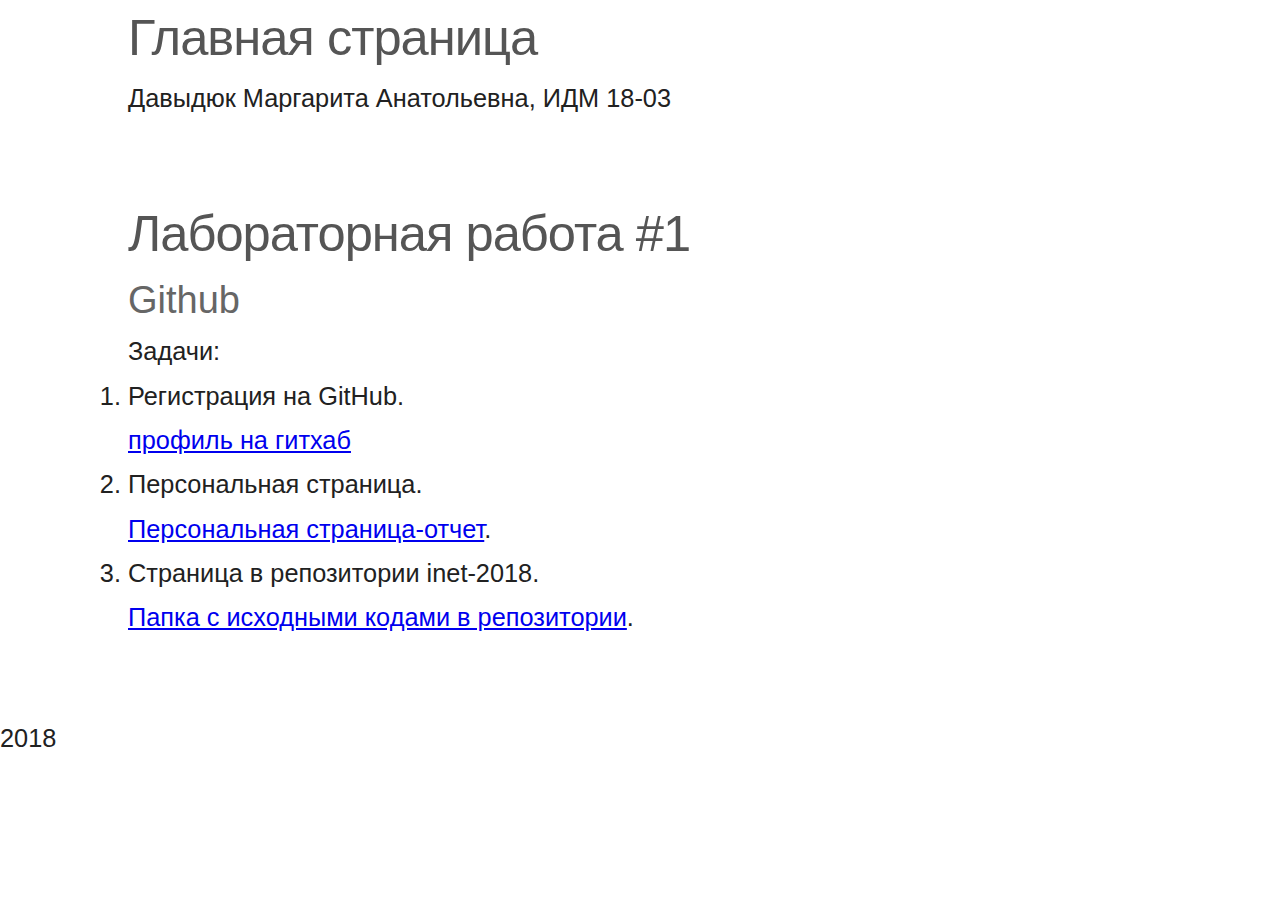
==== index.html @ b2a1af1b "Update index.html" ====
<html lang="ru">

  <head>
      <title>Давыдюк</title>
	<link rel="stylesheet" href="main.css" />
  </head>
    <body>
	<div id="main">
		<section id="top" class="сolor top">
			<div class="container">
				<h2 class="name">Главная страница</h2>
				<p>Давыдюк Маргарита Анатольевна, ИДМ 18-03</p>
			</div>
		</section>
		<section id="portfolio" class="two">
			<div class="container">
	
			</div>
		</section>

		<section id="lab1" class="three">
			<div class="container">
				<h2>Лабораторная работа #1</h2>
				<h3>Github</h3>
				<div class="textmain">
					<p class="highlight">Задачи:</p>
					<ol>
						<li>
							<p>Регистрация на GitHub.</p>
							<p><a href="https://github.com/Akema8">профиль на гитхаб</a></p>
						</li>
						<li>
							<p>Персональная страница.</p>
							<p><a href="https://akema8.github.io/">Персональная страница-отчет</a>.</p>
						</li>
						<li>
							<p>Страница в репозитории inet-2018.</p>
							<p><a href="https://github.com/Akema8/akema8.github.io/blob/master/index.html">Папка с исходными кодами в репозитории</a>.</p>
						</li>
					</ol>
				</div>
			</div>
		</section>

		
	</div>

	<div id="footer">
		<ul class="copyright">
			<li>2018</li>
		</ul>
	</div>

</body>

</html>
---- main.css ----
html,body,div,h1,h2,h3,h4,h5,h6,p,a,ol,ul,li,header,section {
  margin: 0;
  padding: 0;
  border: 0;
  font-size: 100%;
  font: inherit;
  vertical-align: baseline;
}

footer,header,section {
  display: block;
}

body {
  line-height: 1;
}

ol {
  list-style: decimal;
}

ul {
  list-style: circle;
}

body {
  -webkit-text-size-adjust: none;
}

*,*:before,*:after {
  -moz-box-sizing: border-box;
  -webkit-box-sizing: border-box;
  box-sizing: border-box;
}

.container {
  margin-left: auto;
  margin-right: auto;
  padding-left: 10%;
  padding-right: 10%;
}

.container {
  width: 100%;
}

body {
  background: #fff;
  font-family: 'Georgia', sans-serif;
  font-size: 19pt;
  font-weight: 300;
  line-height: 1.75em;
  color: #212121;
}

h1,h2,h3,h4,h5,h6 {
  font-weight: 300;
  color: #666;
  line-height: 1.5em;
}

h1 a,h2 a,h3 a,h4 a,h5 a,h6 a {
  color: inherit;
  text-decoration: none;
}

h2 {
  font-size: 2em;
  letter-spacing: -1px;
}

h2 {
  color: #555;
}

h3 {
  font-size: 1.5em;
}

header {
  margin: 0 0 2em 0;
}

header > p {
  margin: 1em 0 0 0;
}

section {
  margin-bottom: 3em;
}
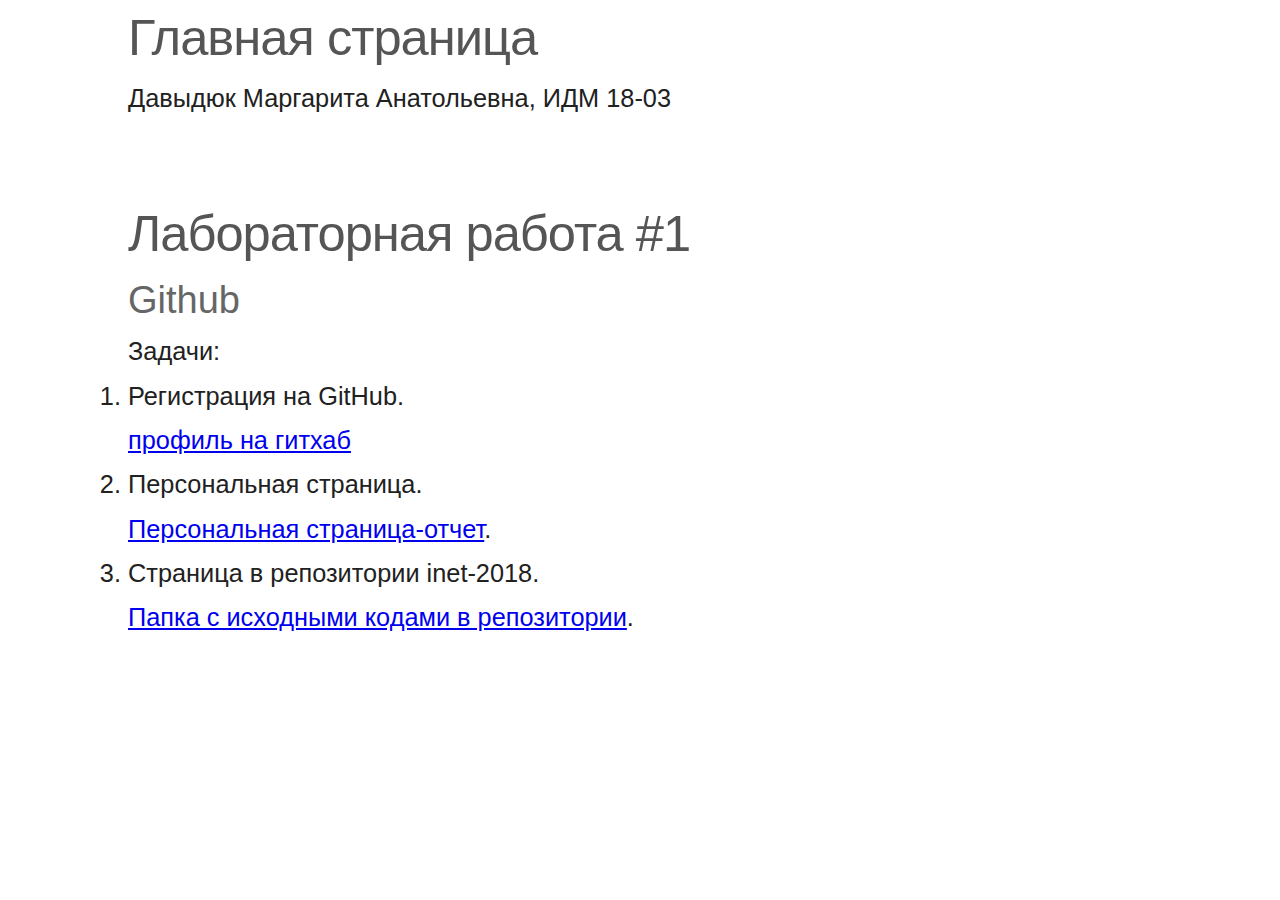
==== commit a13ca857: "Update index.html" ====
--- a/index.html
+++ b/index.html
@@ -45,11 +45,7 @@
 		
 	</div>
 
-	<div id="footer">
-		<ul class="copyright">
-			<li>2018</li>
-		</ul>
-	</div>
+
 
 </body>
 
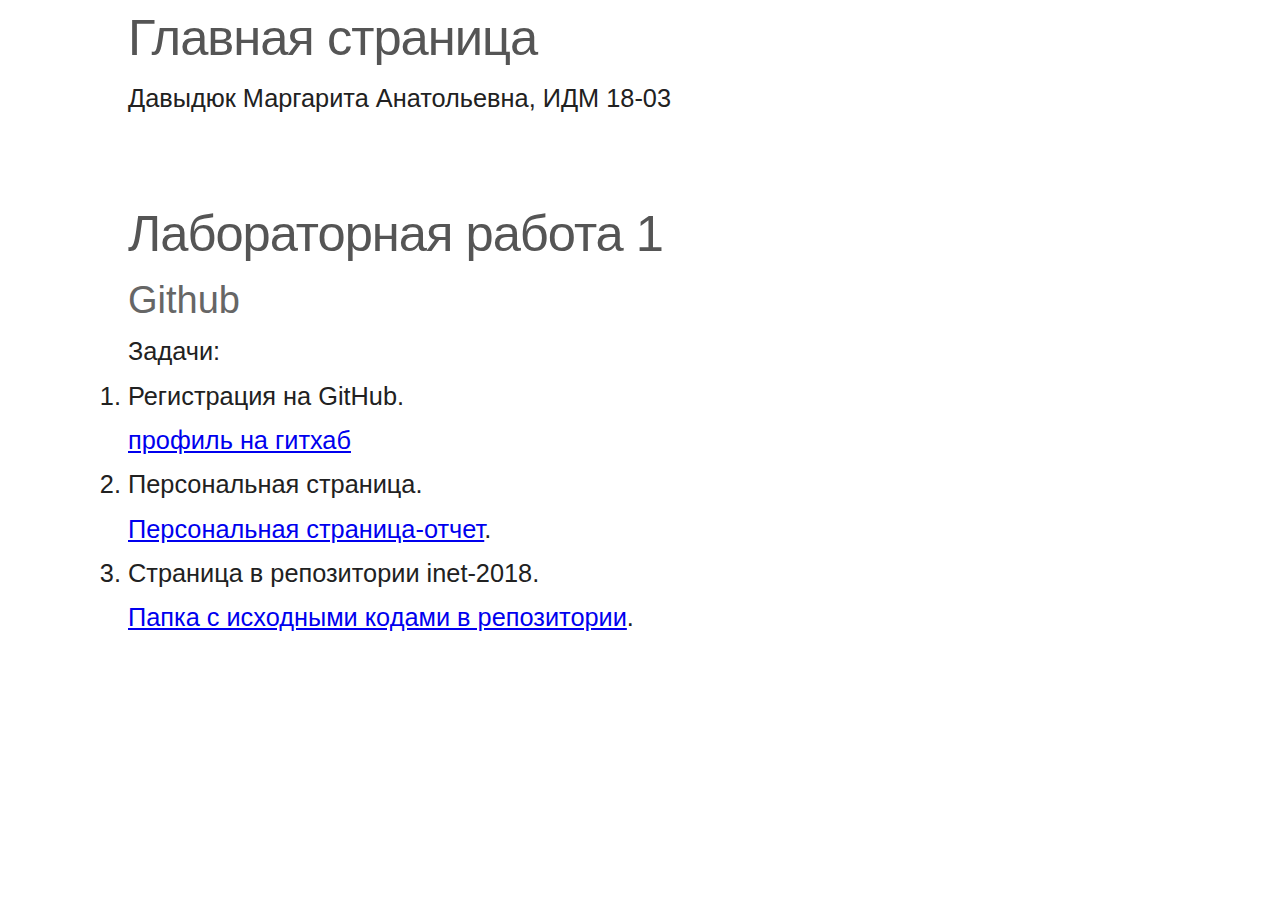
==== commit 7e1659ac: "Update index.html" ====
--- a/index.html
+++ b/index.html
@@ -20,7 +20,7 @@
 
 		<section id="lab1" class="three">
 			<div class="container">
-				<h2>Лабораторная работа #1</h2>
+				<h2>Лабораторная работа 1</h2>
 				<h3>Github</h3>
 				<div class="textmain">
 					<p class="highlight">Задачи:</p>
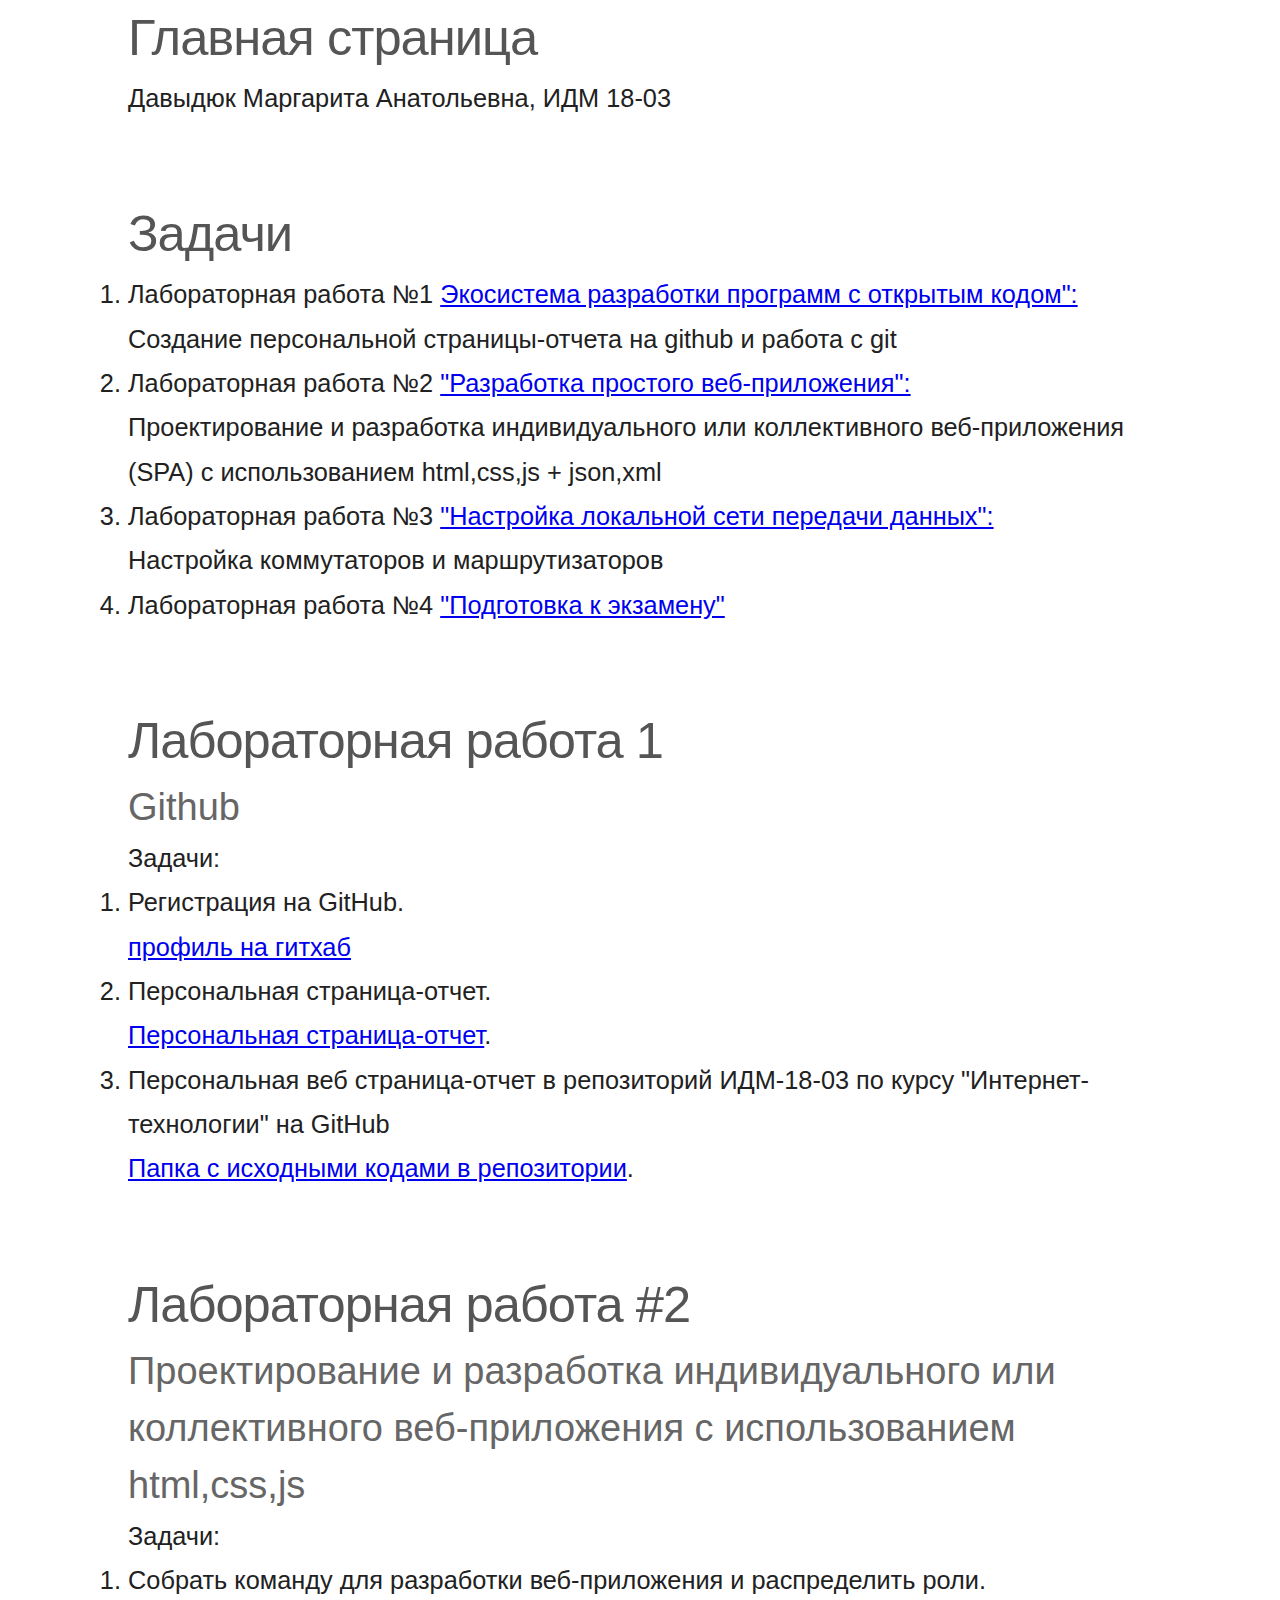
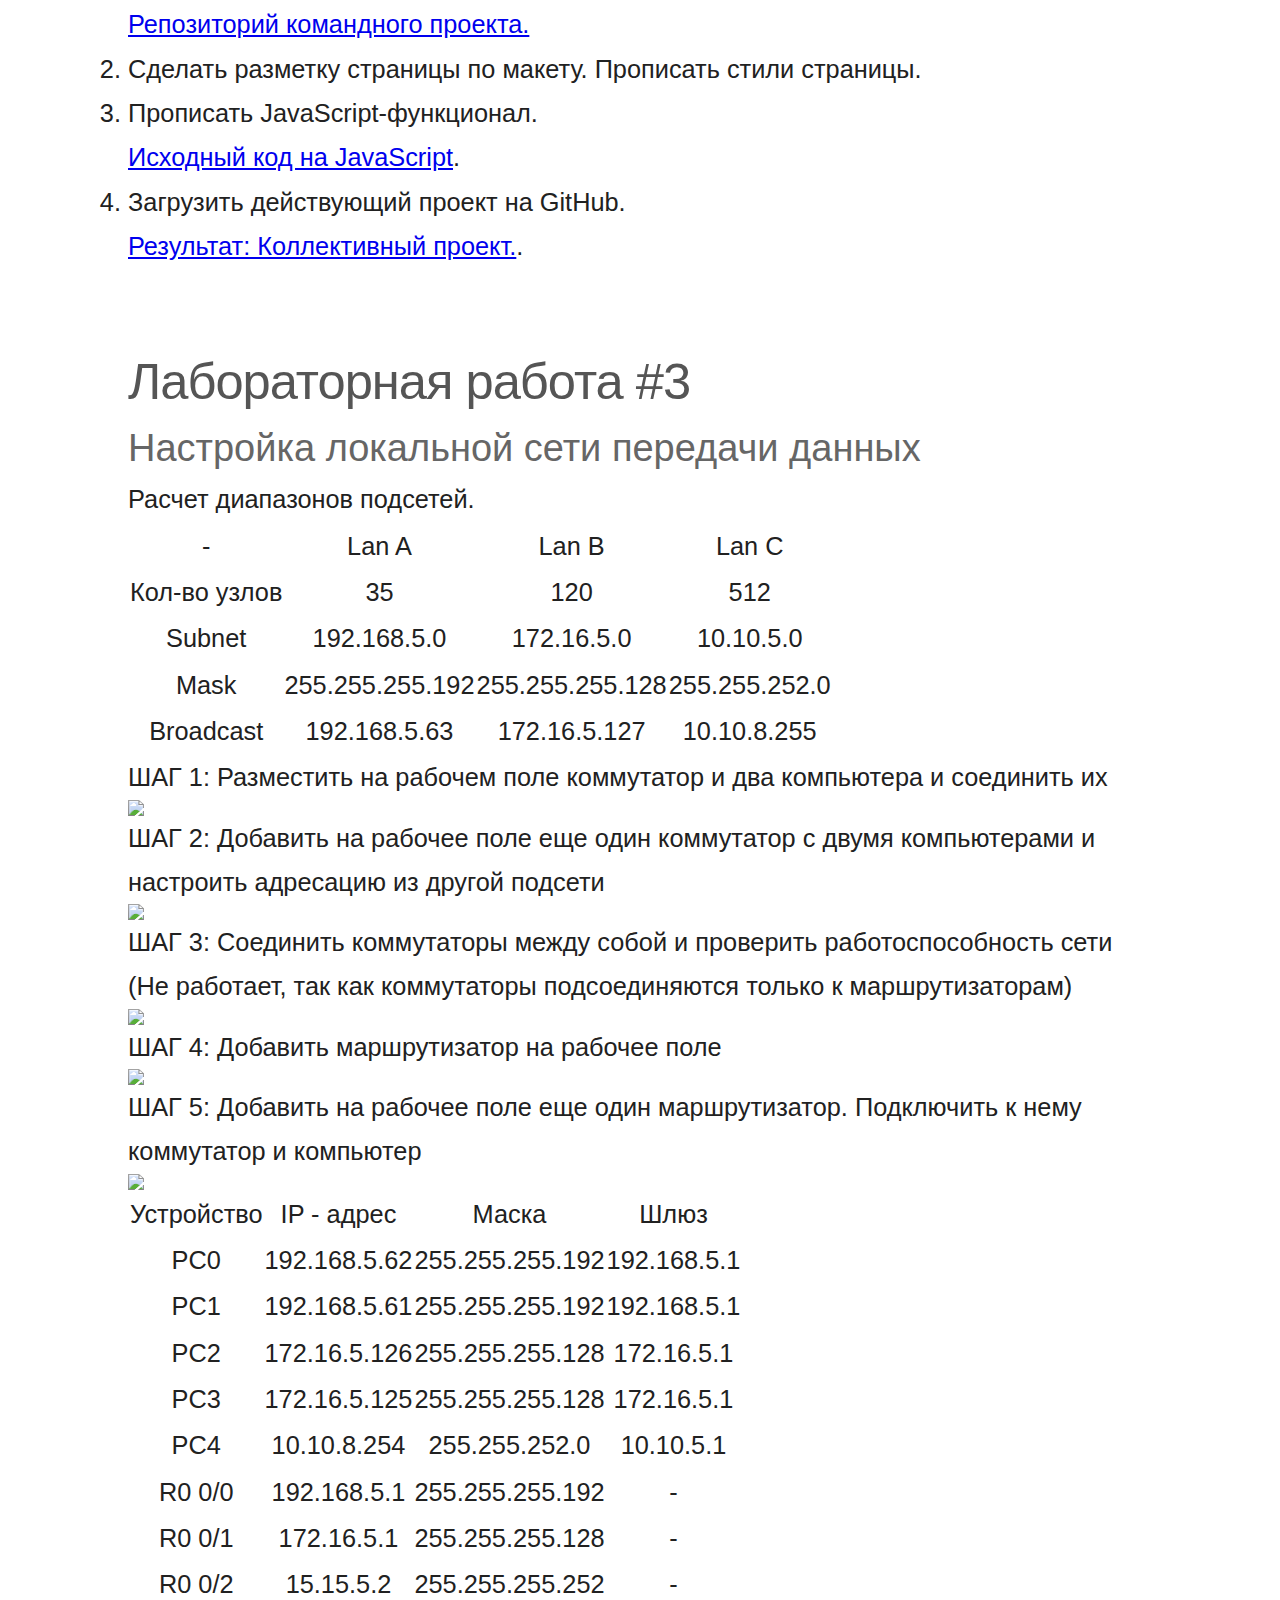
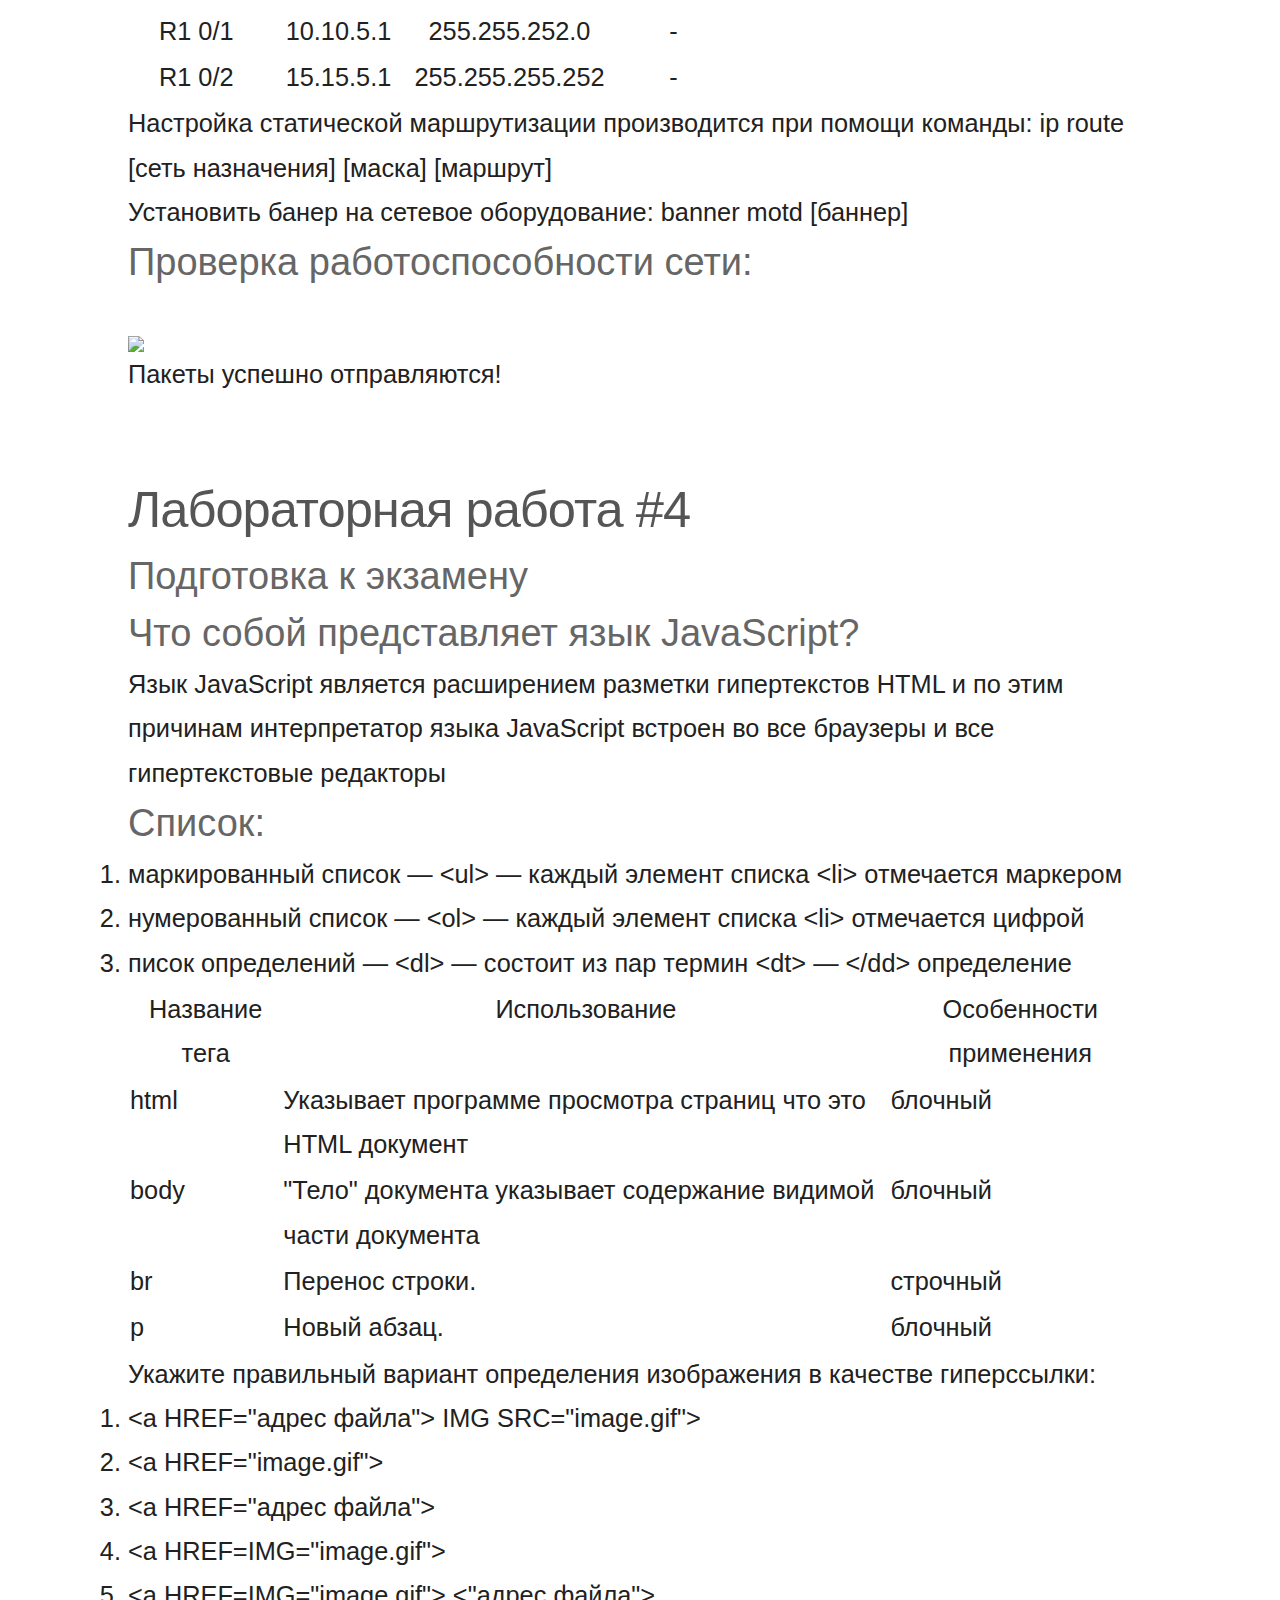
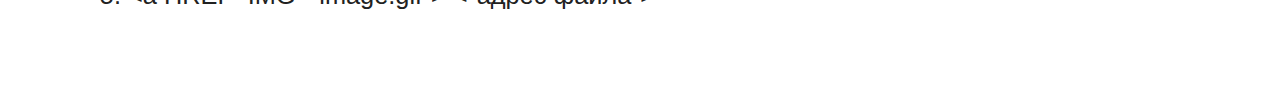
==== commit b578f426: "Update index.html" ====
--- a/index.html
+++ b/index.html
@@ -1,49 +1,309 @@
 <html lang="ru">
 
-  <head>
-      <title>Давыдюк</title>
-	<link rel="stylesheet" href="main.css" />
-  </head>
-    <body>
-	<div id="main">
-		<section id="top" class="сolor top">
-			<div class="container">
-				<h2 class="name">Главная страница</h2>
-				<p>Давыдюк Маргарита Анатольевна, ИДМ 18-03</p>
-			</div>
-		</section>
-		<section id="portfolio" class="two">
-			<div class="container">
-	
-			</div>
-		</section>
-
-		<section id="lab1" class="three">
-			<div class="container">
-				<h2>Лабораторная работа 1</h2>
-				<h3>Github</h3>
-				<div class="textmain">
-					<p class="highlight">Задачи:</p>
-					<ol>
+<head>
+    <title>Давыдюк</title>
+    <link rel="stylesheet" href="main.css" />
+</head>
+
+<body>
+    <div id="main">
+
+        <section id="top" class="сolor top">
+            <div class="container">
+                <h2 class="name">Главная страница</h2>
+                <p>Давыдюк Маргарита Анатольевна, ИДМ 18-03</p>
+            </div>
+        </section>
+        <section id="portfolio" class="two">
+            <div class="container">
+
+                <h2 class="highlight">Задачи</h2>
+                <div class="textmain">
+                    <ol>
+                        <li>
+                            <p>Лабораторная работа №1 <a href="#lab1" class="scrolly">Экосистема разработки программ с открытым кодом":</a></p>
+                            <p>Создание персональной страницы-отчета на github и работа с git</p>
+                        </li>
+                        <li>
+                            <p>Лабораторная работа №2 <a href="#lab2" class="scrolly">"Разработка простого веб-приложения":</a></p>
+                            <p>Проектирование и разработка индивидуального или коллективного веб-приложения (SPA) с использованием
+                                html,css,js + json,xml</p>
+                        </li>
+                        <li>
+                            <p>Лабораторная работа №3 <a href="#lab3" class="scrolly">"Настройка локальной сети передачи данных":</a></p>
+                            <p>Настройка коммутаторов и маршрутизаторов</p>
+                        </li>
 						<li>
-							<p>Регистрация на GitHub.</p>
-							<p><a href="https://github.com/Akema8">профиль на гитхаб</a></p>
-						</li>
-						<li>
-							<p>Персональная страница.</p>
-							<p><a href="https://akema8.github.io/">Персональная страница-отчет</a>.</p>
-						</li>
-						<li>
-							<p>Страница в репозитории inet-2018.</p>
-							<p><a href="https://github.com/Akema8/akema8.github.io/blob/master/index.html">Папка с исходными кодами в репозитории</a>.</p>
-						</li>
-					</ol>
-				</div>
-			</div>
-		</section>
-
-		
-	</div>
+                            <p>Лабораторная работа №4 <a href="#lab4" class="scrolly">"Подготовка к экзамену"</a></p>
+                        </li>
+                    </ol>
+
+                </div>
+
+            </div>
+        </section>
+
+        <section id="lab1" class="three">
+            <div class="container">
+                <h2>Лабораторная работа 1</h2>
+                <h3>Github</h3>
+                <div class="textmain">
+                    <p class="highlight">Задачи:</p>
+                    <ol>
+                        <li>
+                            <p>Регистрация на GitHub.</p>
+                            <p><a href="https://github.com/Akema8">профиль на гитхаб</a></p>
+                        </li>
+                        <li>
+                            <p>Персональная страница-отчет.</p>
+                            <p><a href="https://akema8.github.io/">Персональная страница-отчет</a>.</p>
+                        </li>
+                        <li>
+                            <p>Персональная веб страница-отчет в репозиторий ИДМ-18-03 по курсу "Интернет-технологии"
+                                на GitHub</p>
+                            <p><a href="https://github.com/stankin/inet-2018/tree/master/IDM-18-03/Davydyuk">Папка с исходными кодами в репозитории</a>.</p>
+                        </li>
+                    </ol>
+                </div>
+            </div>
+        </section>
+
+        <section id="lab2" class="four">
+            <div class="container">
+                <h2>Лабораторная работа #2</h2>
+                <h3>Проектирование и разработка индивидуального или коллективного веб-приложения с использованием html,css,js</h3>
+
+
+                <p class="highlight"> Задачи:</p>
+
+                <ol>
+                    <li>
+                        <p>Собрать команду для разработки веб-приложения и распределить роли.</p>
+                        <p><a href="https://">Репозиторий командного проекта.</a></p>
+                    </li>
+                    <li>
+                        <p>Сделать разметку страницы по макету. Прописать стили страницы.</p>
+                    </li>
+                    <li>
+                        <p>Прописать JavaScript-функционал.</p>
+                        <p><a href="https://">Исходный код на JavaScript</a>.</p>
+                    </li>
+                    <li>
+                        <p>Загрузить действующий проект на GitHub.</p>
+                        <p><a href="https://">Результат: Коллективный проект.</a>.</p>
+                    </li>
+                </ol>
+
+
+            </div>
+
+        </section>
+
+        <section id="lab3" class="five">
+            <div class="container">
+                <h2>Лабораторная работа #3</h2>
+                <h3>Настройка локальной сети передачи данных</h3>
+                <div class="textmain">
+                    Расчет диапазонов подсетей.
+                    <table>
+                        <tr>
+                            <th> - </th>
+                            <th>Lan A</th>
+                            <th>Lan B</th>
+                            <th>Lan C</th>
+                        </tr>
+                        <tr>
+                            <th>Кол-во узлов</th>
+                            <th>35</th>
+                            <th>120</th>
+                            <th>512</th>
+                        </tr>
+                        <tr>
+                            <th>Subnet</th>
+                            <th>192.168.5.0</th>
+                            <th>172.16.5.0</th>
+                            <th>10.10.5.0</th>
+                        </tr>
+                        <tr>
+                            <th>Mask</th>
+                            <th>255.255.255.192</th>
+                            <th>255.255.255.128</th>
+                            <th>255.255.252.0</th>
+                        </tr>
+                        <tr>
+                            <th>Broadcast</th>
+                            <th>192.168.5.63</th>
+                            <th>172.16.5.127</th>
+                            <th>10.10.8.255</th>
+                        </tr>
+                    </table>
+                    ШАГ 1: Разместить на рабочем поле коммутатор и два компьютера и соединить их<br>
+                    <img class="center-img" src="scr1.jpg"><br>
+                    ШАГ 2: Добавить на рабочее поле еще один коммутатор с двумя компьютерами и настроить адресацию из другой подсети<br>
+                    <img class="center-img" src="scr2.jpg"><br>
+                    ШАГ 3: Соединить коммутаторы между собой и проверить работоспособность сети (Не работает, так как коммутаторы подсоединяются только к маршрутизаторам)<br>
+                    <img class="center-img" src="scr3.jpg"><br>
+                    ШАГ 4: Добавить маршрутизатор на рабочее поле<br>
+                    <img class="center-img" src="scr4.jpg"><br>
+                    ШАГ 5: Добавить на рабочее поле еще один маршрутизатор. Подключить к нему коммутатор и компьютер<br>
+                    <img class="center-img" src="scr5.jpg"><br>
+                    <table>
+                        <tr>
+                            <th>Устройство</th>
+                            <th>IP - адрес</th>
+                            <th>Маска</th>
+                            <th>Шлюз</th>
+                        </tr>
+                        <tr>
+                            <th>PC0</th>
+                            <th>192.168.5.62</th>
+                            <th>255.255.255.192</th>
+                            <th>192.168.5.1</th>
+                        </tr>
+                        <tr>
+                            <th>PC1</th>
+                            <th>192.168.5.61</th>
+                            <th>255.255.255.192</th>
+                            <th>192.168.5.1</th>
+                        </tr>
+                        <tr>
+                            <th>PC2</th>
+                            <th>172.16.5.126</th>
+                            <th>255.255.255.128</th>
+                            <th>172.16.5.1</th>
+                        </tr>
+                        <tr>
+                            <th>PC3</th>
+                            <th>172.16.5.125</th>
+                            <th>255.255.255.128</th>
+                            <th>172.16.5.1</th>
+                        </tr>
+                        <tr>
+                            <th>PC4</th>
+                            <th>10.10.8.254</th>
+                            <th>255.255.252.0</th>
+                            <th>10.10.5.1</th>
+                        </tr>
+                        <tr>
+                            <th>R0 0/0</th>
+                            <th>192.168.5.1</th>
+                            <th>255.255.255.192</th>
+                            <th> - </th>
+                        </tr>
+                        <tr>
+                            <th>R0 0/1</th>
+                            <th>172.16.5.1</th>
+                            <th>255.255.255.128</th>
+                            <th> - </th>
+                        </tr>
+                        <tr>
+                            <th>R0 0/2</th>
+                            <th>15.15.5.2</th>
+                            <th>255.255.255.252</th>
+                            <th> - </th>
+                        </tr>
+                        <tr>
+                            <th>R1 0/1</th>
+                            <th>10.10.5.1</th>
+                            <th>255.255.252.0</th>
+                            <th> - </th>
+                        </tr>
+                        <tr>
+                            <th>R1 0/2</th>
+                            <th>15.15.5.1</th>
+                            <th>255.255.255.252</th>
+                            <th> - </th>
+                        </tr>
+                    </table>
+                    Настройка статической маршрутизации производится при помощи команды: ip route [сеть назначения] [маска] [маршрут]<br>
+                    Установить банер на сетевое оборудование: banner motd [баннер]<br>
+                    <h3>Проверка работоспособности сети:</h3><br>
+                    <img class="center-img" src="successful.jpg"><br>
+                    <left>Пакеты успешно отправляются!</left>
+                </div>
+            </div>
+        </section>
+
+        <section id="lab4" class="four">
+            <div class="container">
+                <h2>Лабораторная работа #4</h2>
+                <h3>Подготовка к экзамену</h3>
+                <div class="textmain">
+                    <p class="highlight">
+                        <h3>Что собой представляет язык JavaScript?</h3>
+                    </p>
+
+                    <p class="highlight">Язык JavaScript является расширением разметки гипертекстов HTML
+                        и по этим причинам интерпретатор языка JavaScript встроен во все браузеры и все гипертекстовые редакторы</p>
+                    <p>
+                        <h3>Список: </h3>
+                        <ol>
+                            <li>маркированный список — &ltul&gt — каждый элемент списка &ltli&gt отмечается маркером</li>
+                            <li>нумерованный список — &ltol&gt — каждый элемент списка &ltli&gt отмечается цифрой</li>
+                            <li>писок определений — &ltdl&gt — состоит из пар термин &ltdt&gt — &lt/dd&gt определение</li>
+                        </ol>
+                        <table>
+                            <tboby>
+                                <tr>
+                                    <th>Название тега</th>
+                                    <th>Использование</th>
+                                    <th>Особенности применения</th>
+                                </tr>
+                                <tr>
+                                    <td>html</td>
+                                    <td>Указывает программе просмотра страниц что это HTML документ</td>
+                                    <td>блочный</td>
+                                </tr>
+                                <tr>
+                                    <td>body</td>
+                                    <td>"Тело" документа указывает содержание видимой части документа</td>
+                                    <td>блочный</td>
+                                </tr>
+                                <tr>
+                                    <td>br</td>
+                                    <td>Перенос строки.</td>
+                                    <td>строчный</td>
+                                </tr>
+                                <tr>
+                                    <td>p</td>
+                                    <td>Новый абзац.</td>
+                                    <td>блочный</td>
+                                </tr>
+                                </tbody>
+                        </table>
+
+
+                        <ol><span>Укажите правильный вариант определения изображения в качестве гиперссылки:</span>
+
+                            <li>
+                                <а HREF="адрес файла"> IМG SRC="imаgе.gif">
+                            </li>
+                            <li>
+                                <а HREF="imаgе.gif">
+                            </li>
+                            <li>
+                                <а HREF="адрес файла">
+                                    <IМG="imаgе.gif">
+                            </li>
+                            <li>
+                                <а HREF=IМG="imаgе.gif">
+                            </li>
+                            <li>
+                                <а HREF=IМG="imаgе.gif">
+                                    <"адрес файла">
+                            </li>
+
+                        </ol>
+
+
+
+                </div>
+
+
+
+            </div>
+        </section>
+    </div>
 
 
 
--- a/main.css
+++ b/main.css
@@ -1,18 +1,15 @@
-html,body,div,h1,h2,h3,h4,h5,h6,p,a,ol,ul,li,header,section {
+*{
   margin: 0;
   padding: 0;
   border: 0;
   font-size: 100%;
   font: inherit;
   vertical-align: baseline;
+
 }
 
-footer,header,section {
+section {
   display: block;
-}
-
-body {
-  line-height: 1;
 }
 
 ol {
@@ -34,6 +31,9 @@
 }
 
 .container {
+  background-image: url('http://i97.ltalk.ru/84/69/436984/31/12893731/6.png');
+  background-repeat: repeat;
+  background-attachment: scroll;
   margin-left: auto;
   margin-right: auto;
   padding-left: 10%;
@@ -85,7 +85,17 @@
   margin: 1em 0 0 0;
 }
 
+footer {
+  margin: 2em 0 0 0;
+}
+
+
+
+a:hover {
+  color: #304FFE;
+  border-bottom-color: rgba(255, 255, 255, 0);
+}
+
 section {
   margin-bottom: 3em;
 }
-
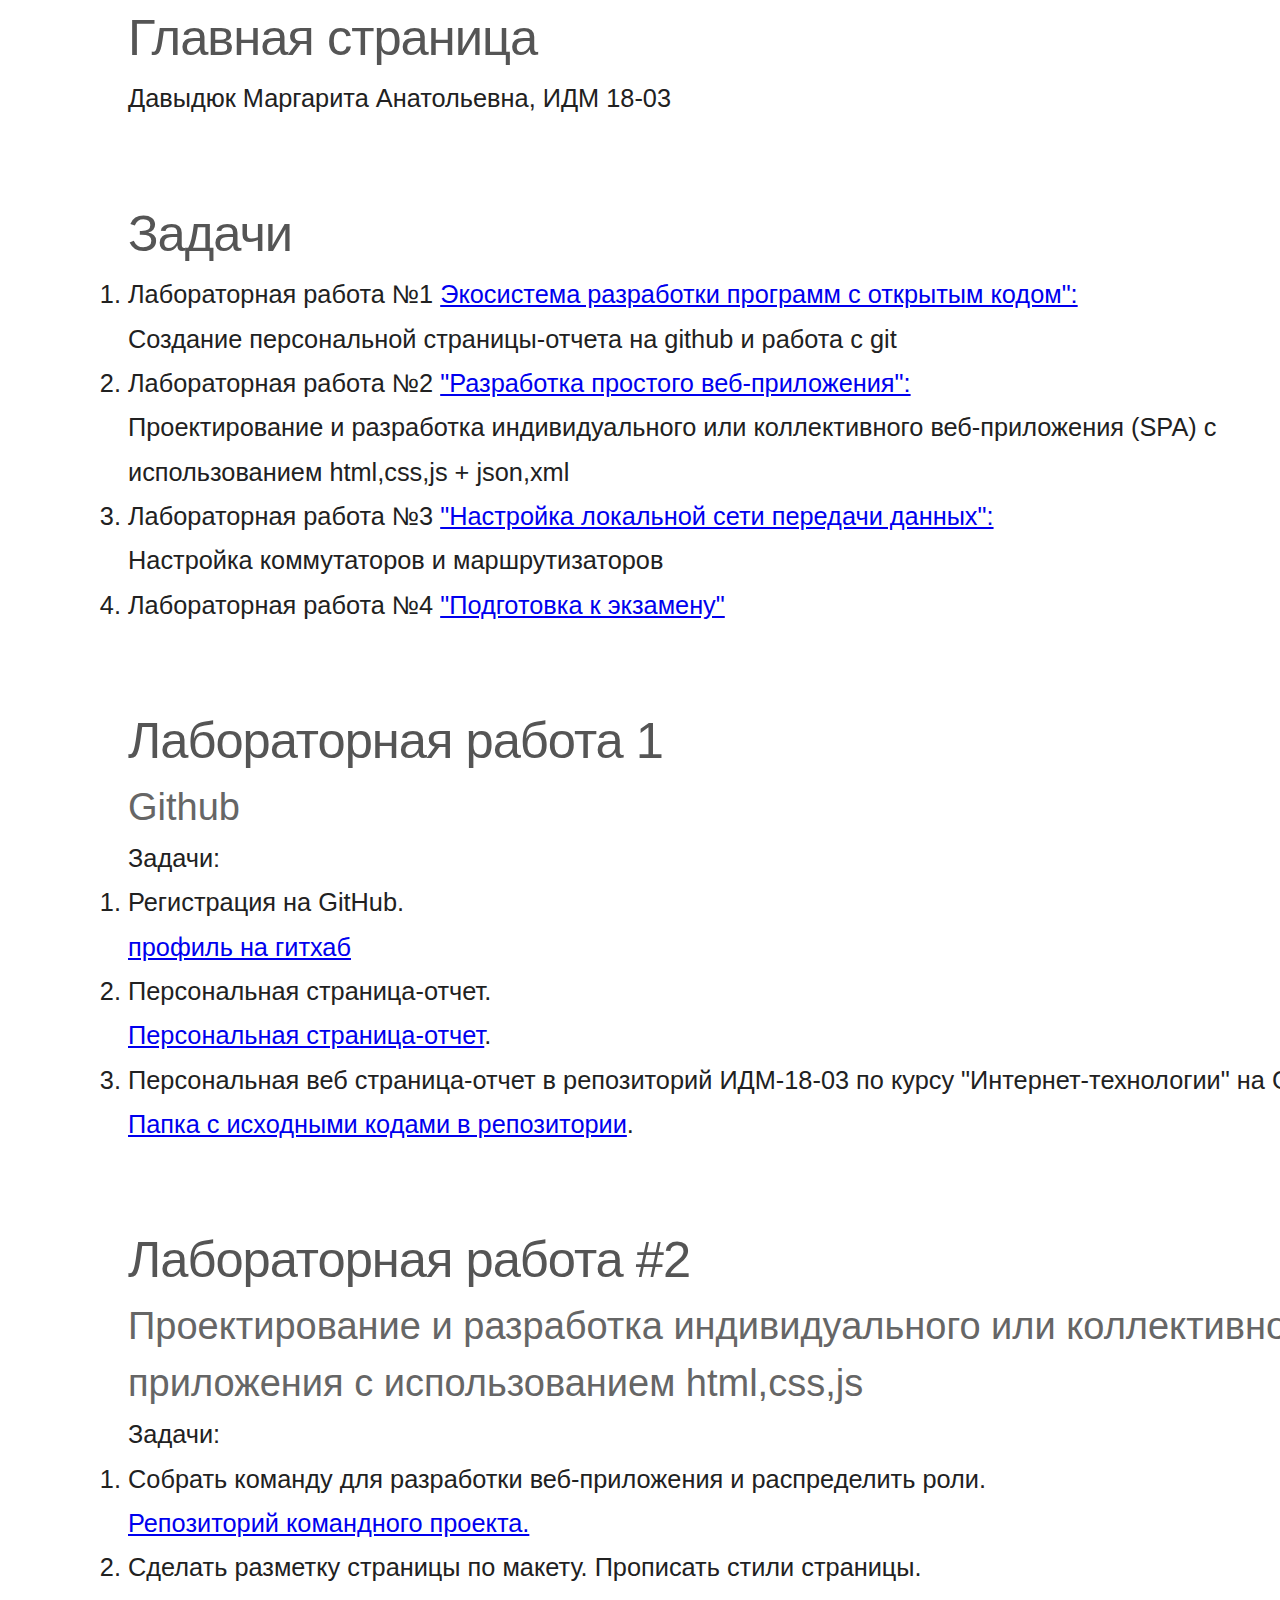
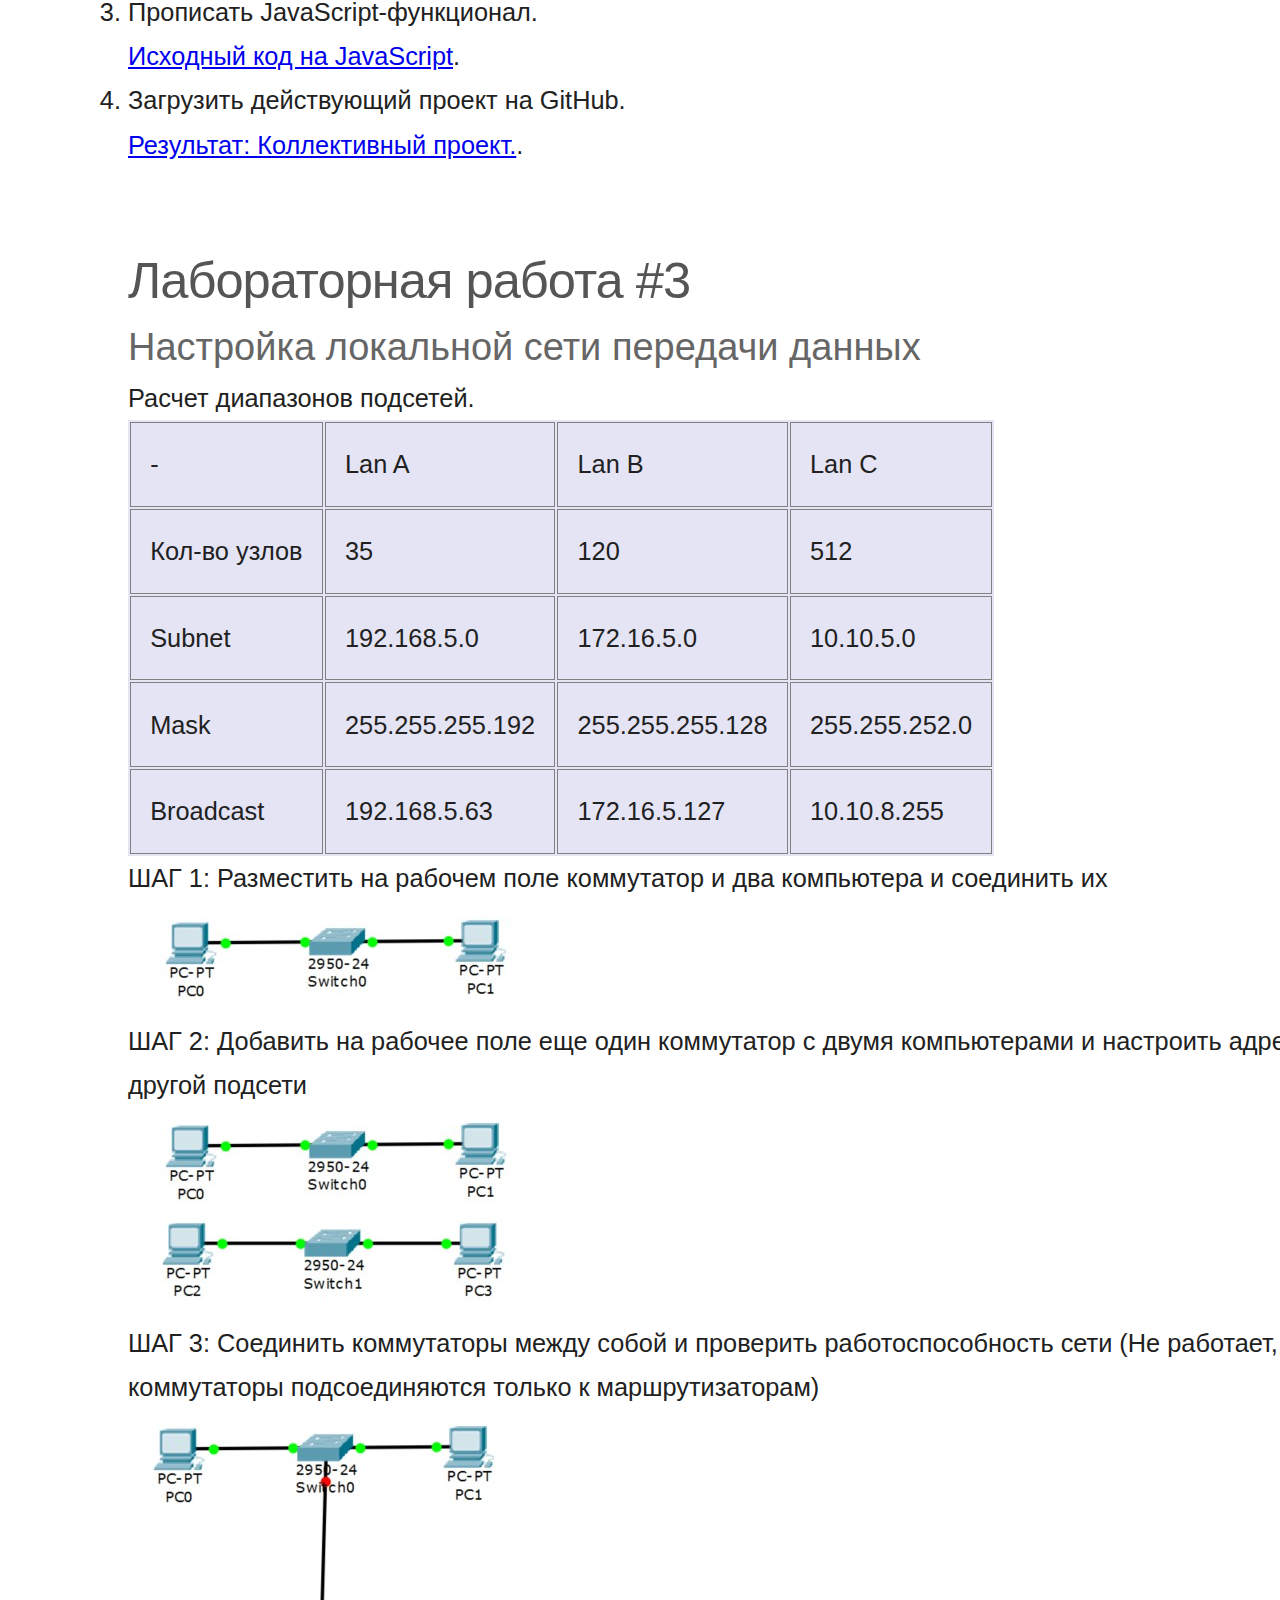
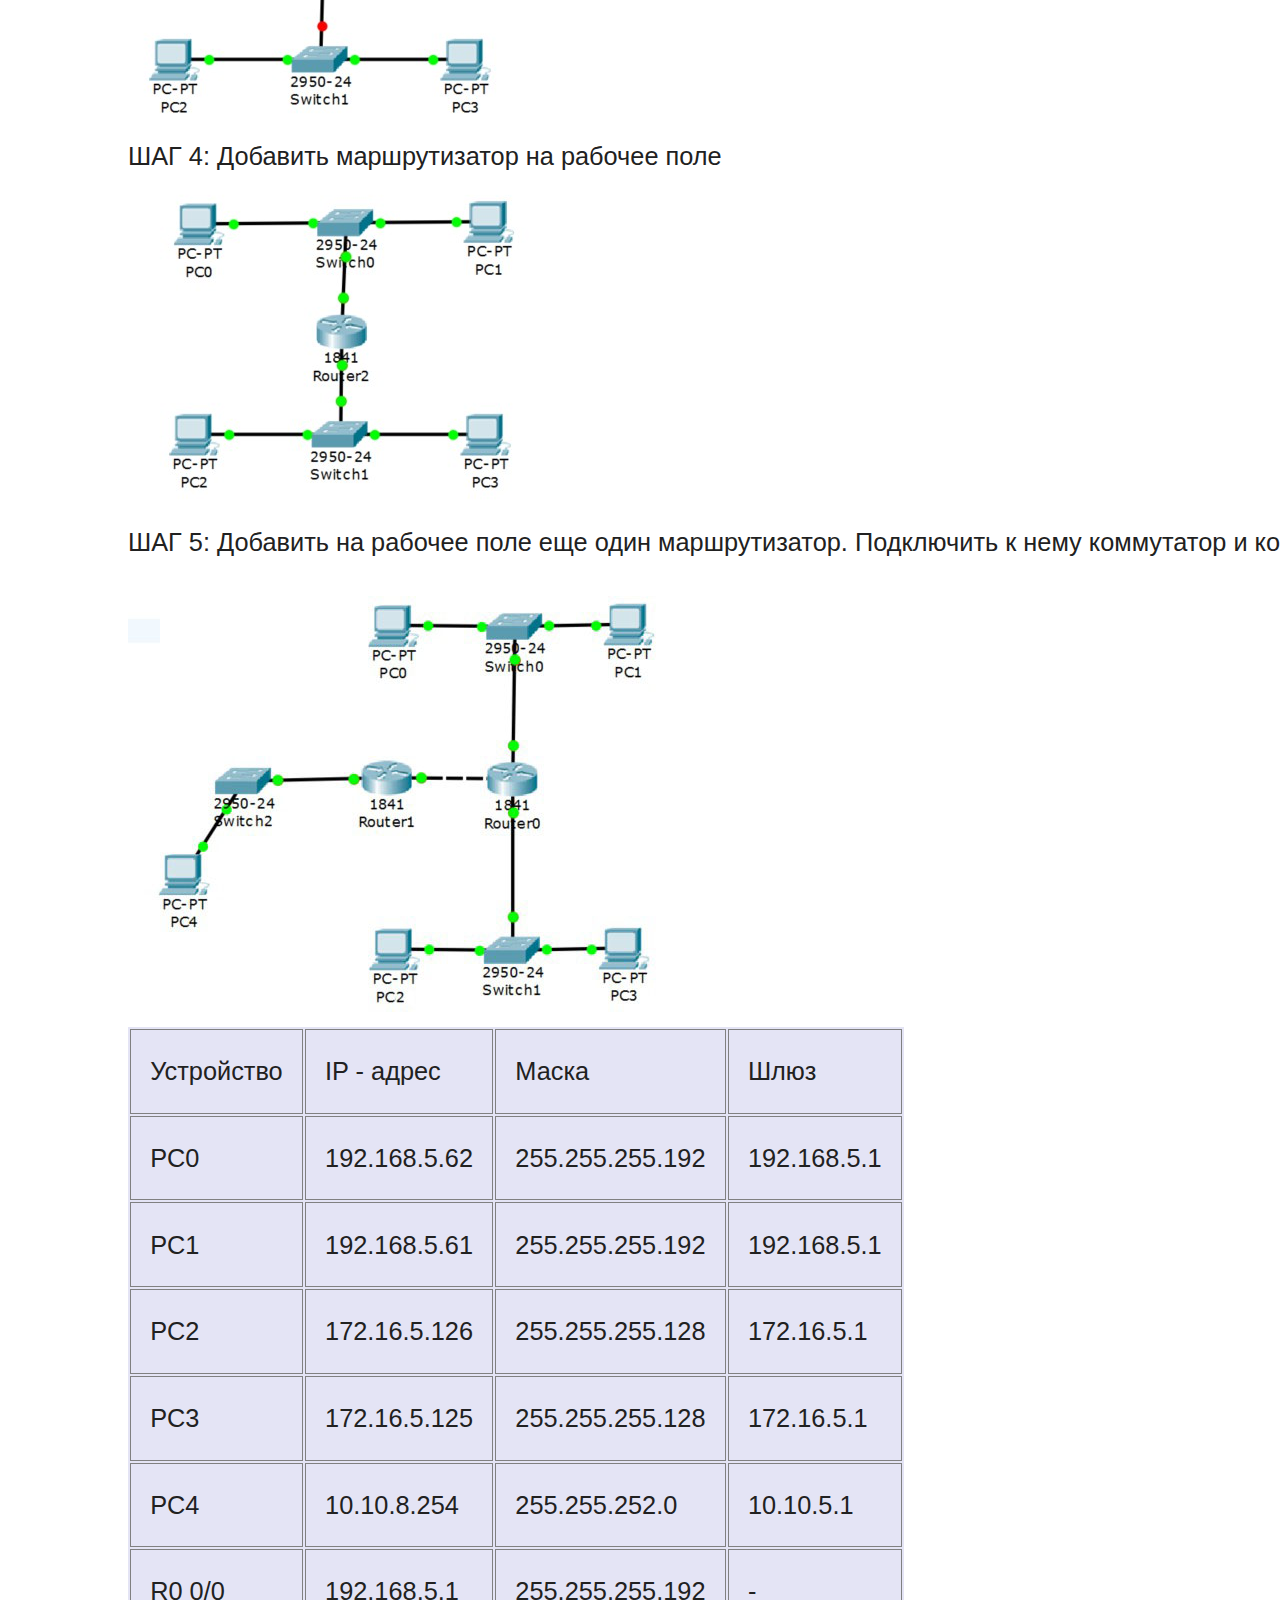
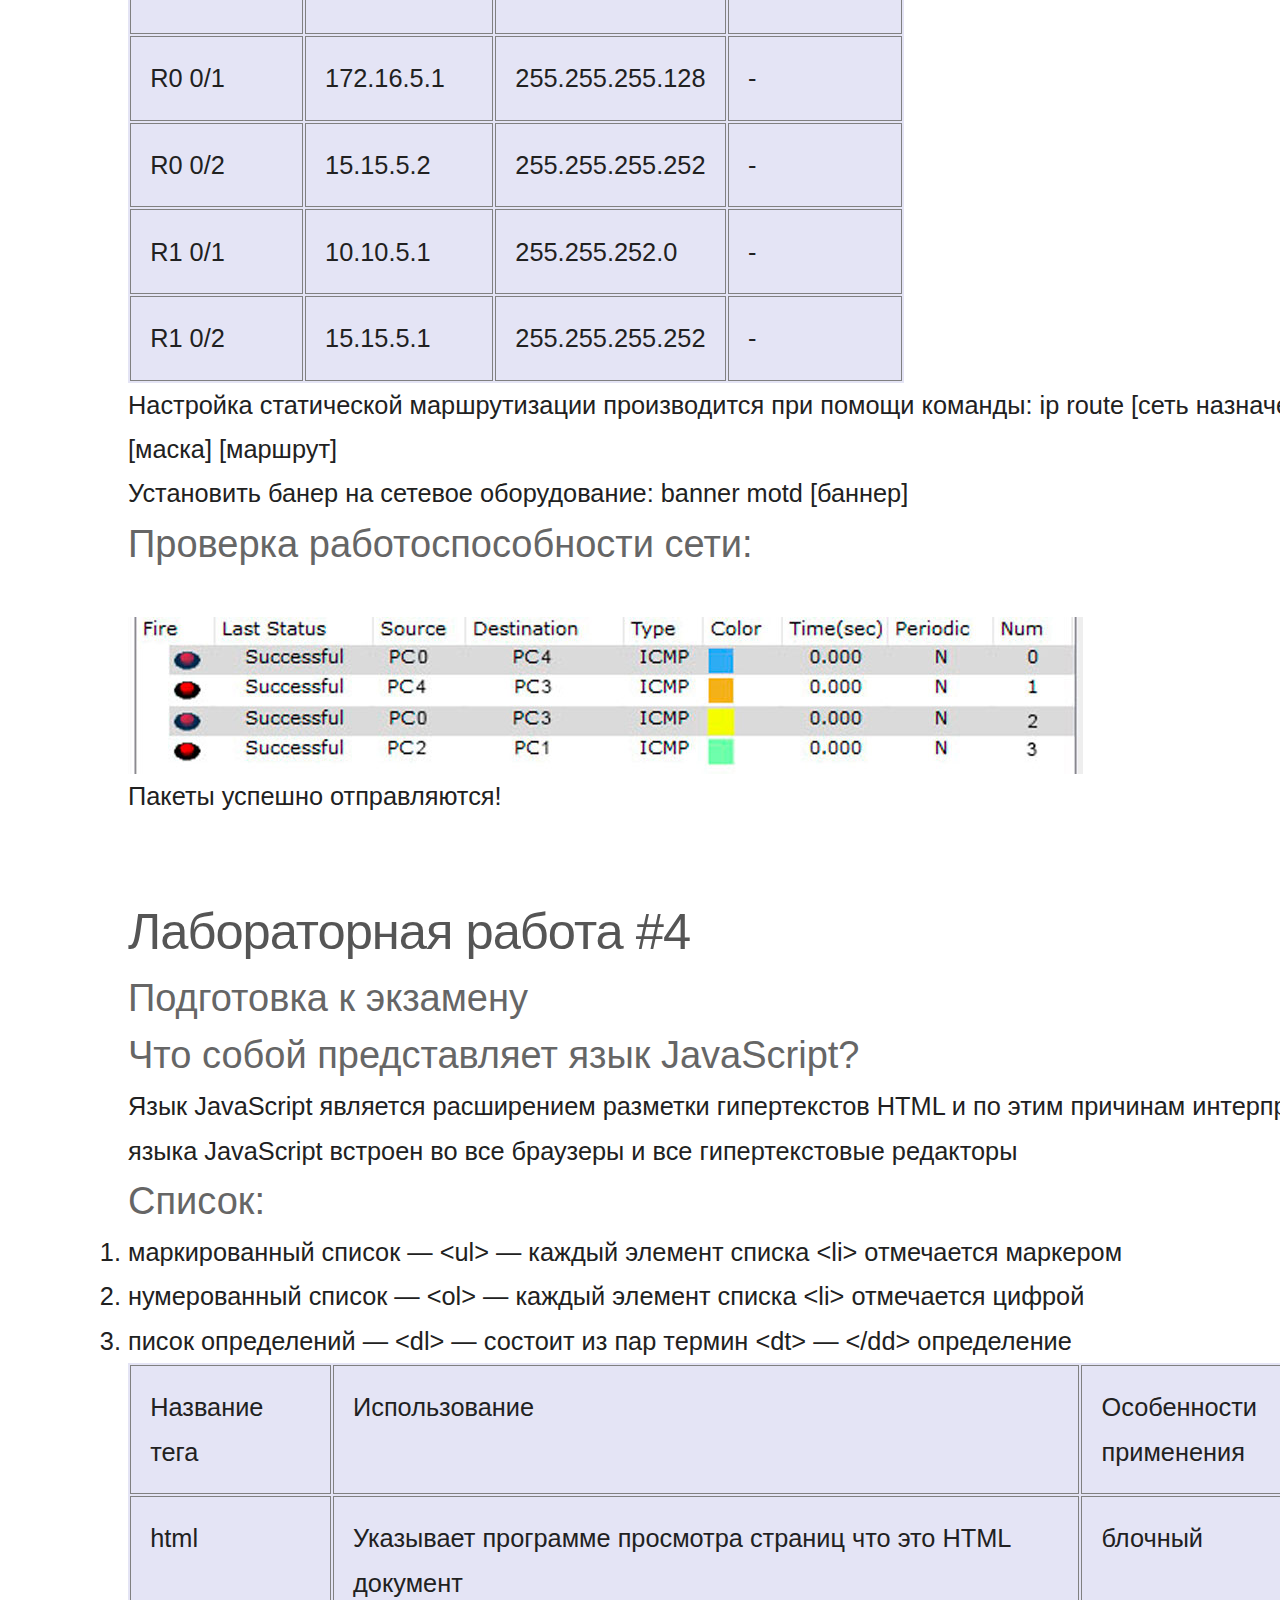
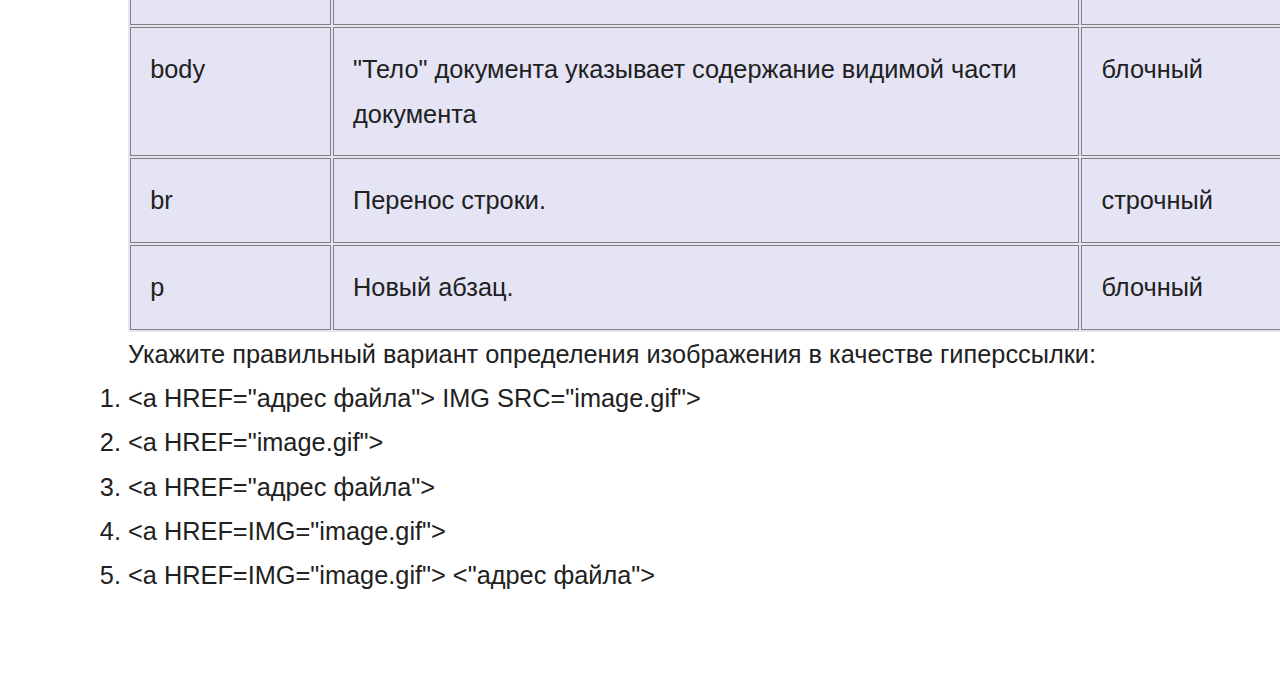
==== commit c823ebee: "Update index.html" ====
--- a/index.html
+++ b/index.html
@@ -79,7 +79,8 @@
                 <ol>
                     <li>
                         <p>Собрать команду для разработки веб-приложения и распределить роли.</p>
-                        <p><a href="https://">Репозиторий командного проекта.</a></p>
+                        <p>
+				<a href="project.html">Репозиторий командного проекта.</a></p>
                     </li>
                     <li>
                         <p>Сделать разметку страницы по макету. Прописать стили страницы.</p>
--- a/main.css
+++ b/main.css
@@ -10,6 +10,7 @@
 
 section {
   display: block;
+  margin-bottom: 3em;
 }
 
 ol {
@@ -20,15 +21,16 @@
   list-style: circle;
 }
 
-body {
-  -webkit-text-size-adjust: none;
-}
+table { 
+text-align: left; 
+background-color: rgba(228, 228, 245); 
+ } 
 
-*,*:before,*:after {
-  -moz-box-sizing: border-box;
-  -webkit-box-sizing: border-box;
-  box-sizing: border-box;
-}
+ 
+ th, td {
+	 border: 1px solid grey;
+	 padding: 1.5vw;
+	 }
 
 .container {
   background-image: url('http://i97.ltalk.ru/84/69/436984/31/12893731/6.png');
@@ -38,11 +40,10 @@
   margin-right: auto;
   padding-left: 10%;
   padding-right: 10%;
+  width: 100%;
 }
 
-.container {
-  width: 100%;
-}
+
 
 body {
   background: #fff;
@@ -95,7 +96,3 @@
   color: #304FFE;
   border-bottom-color: rgba(255, 255, 255, 0);
 }
-
-section {
-  margin-bottom: 3em;
-}
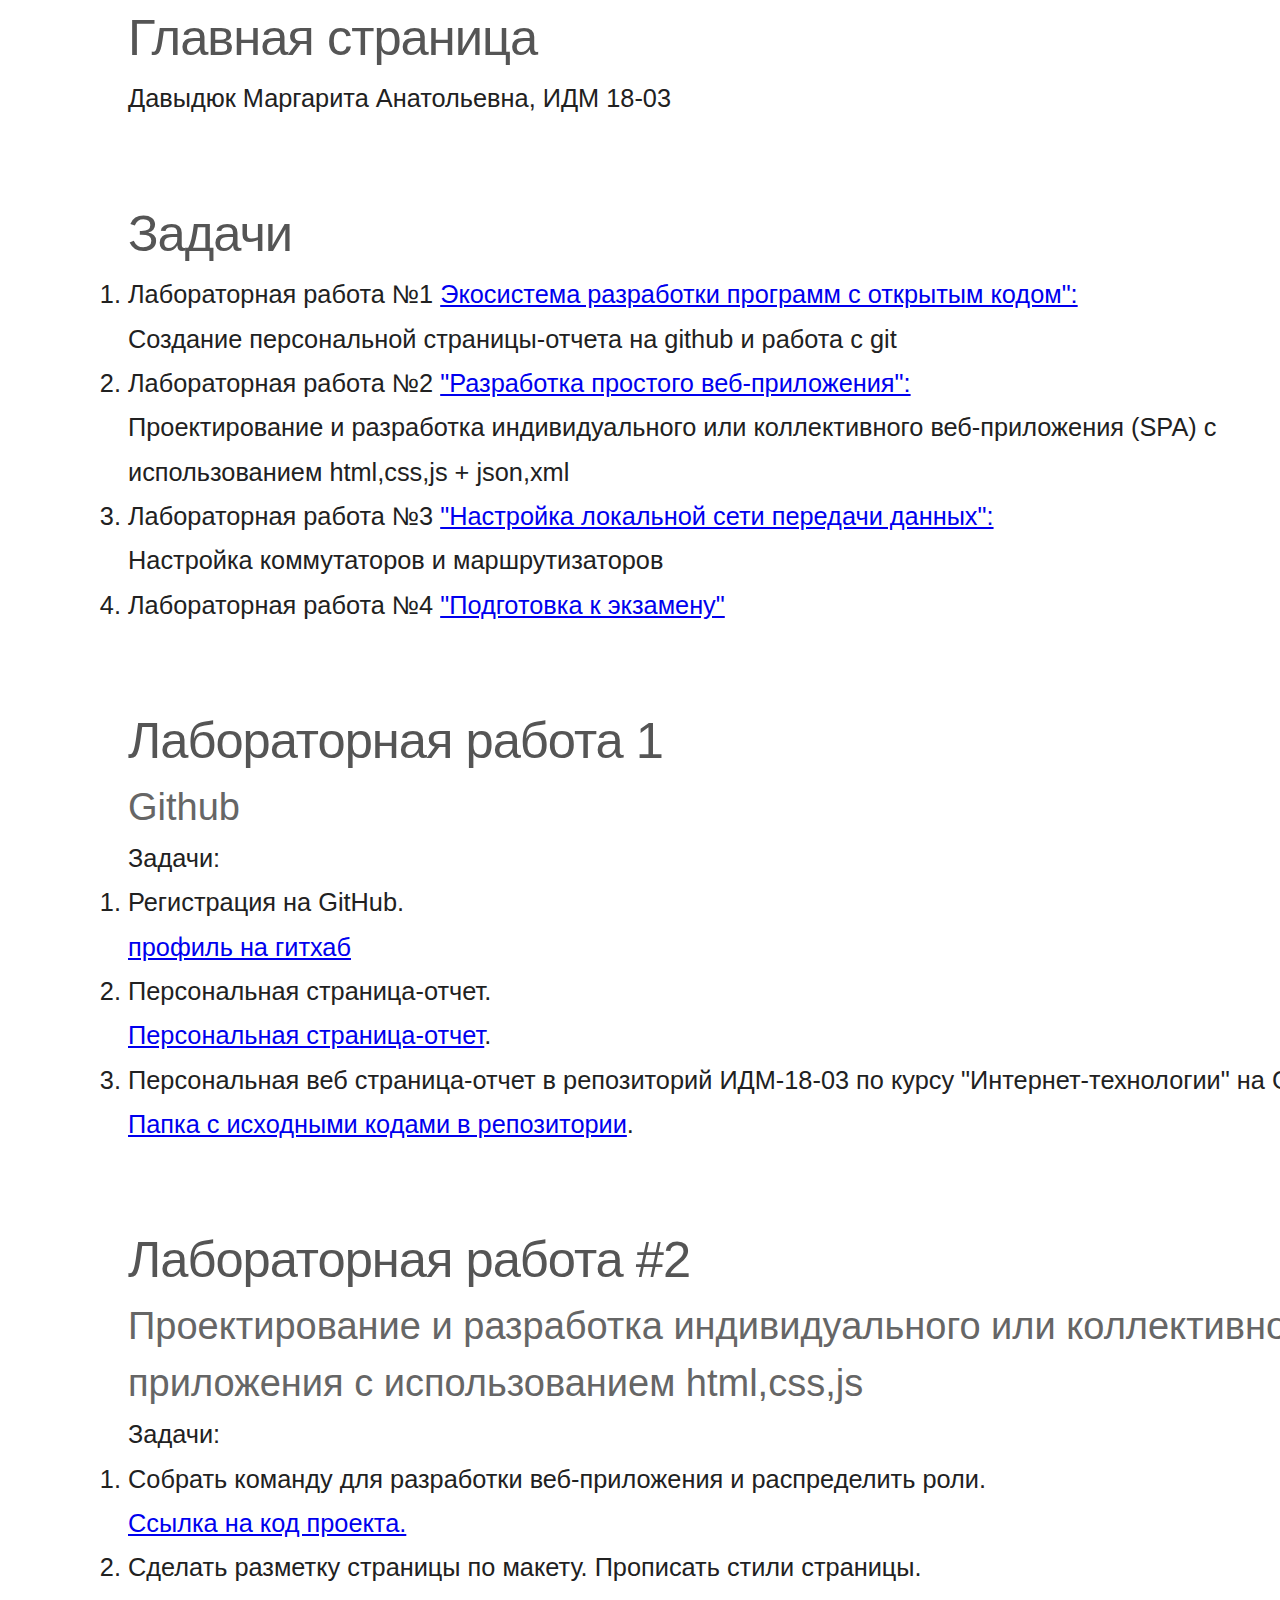
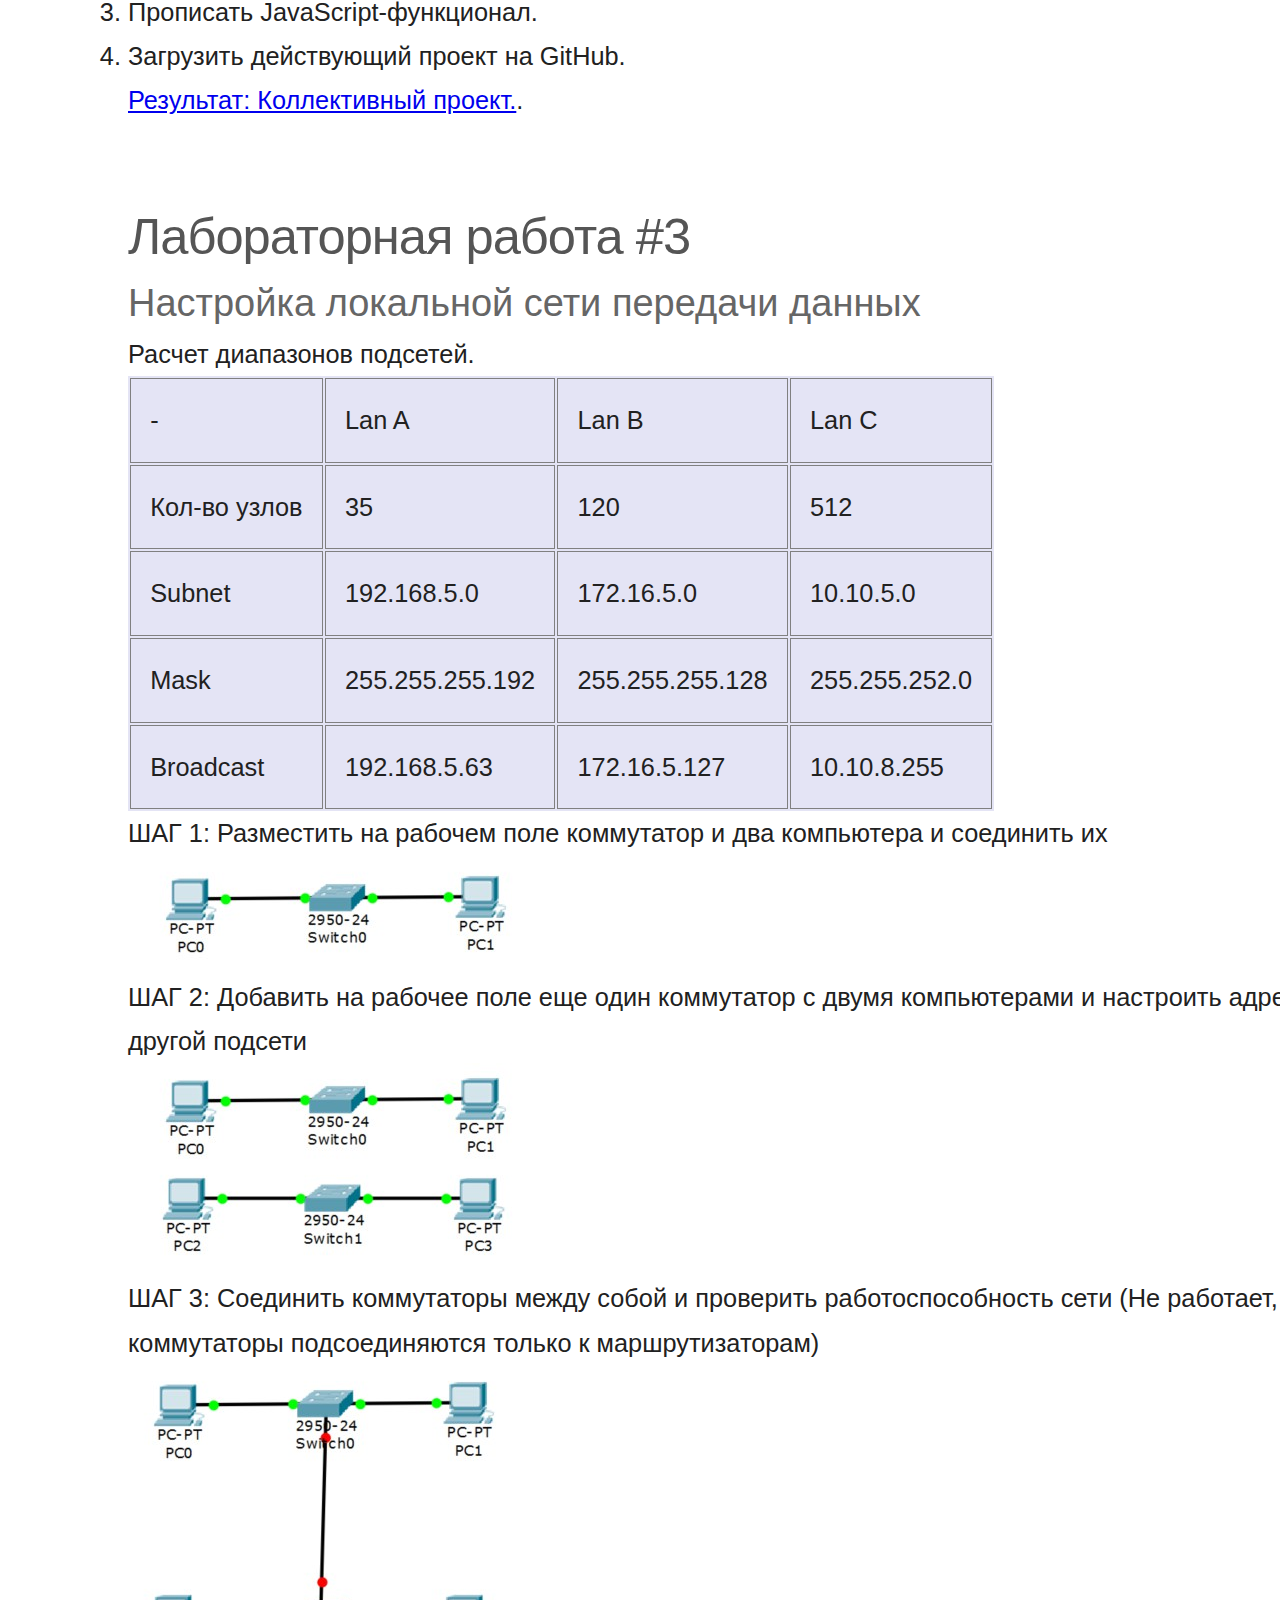
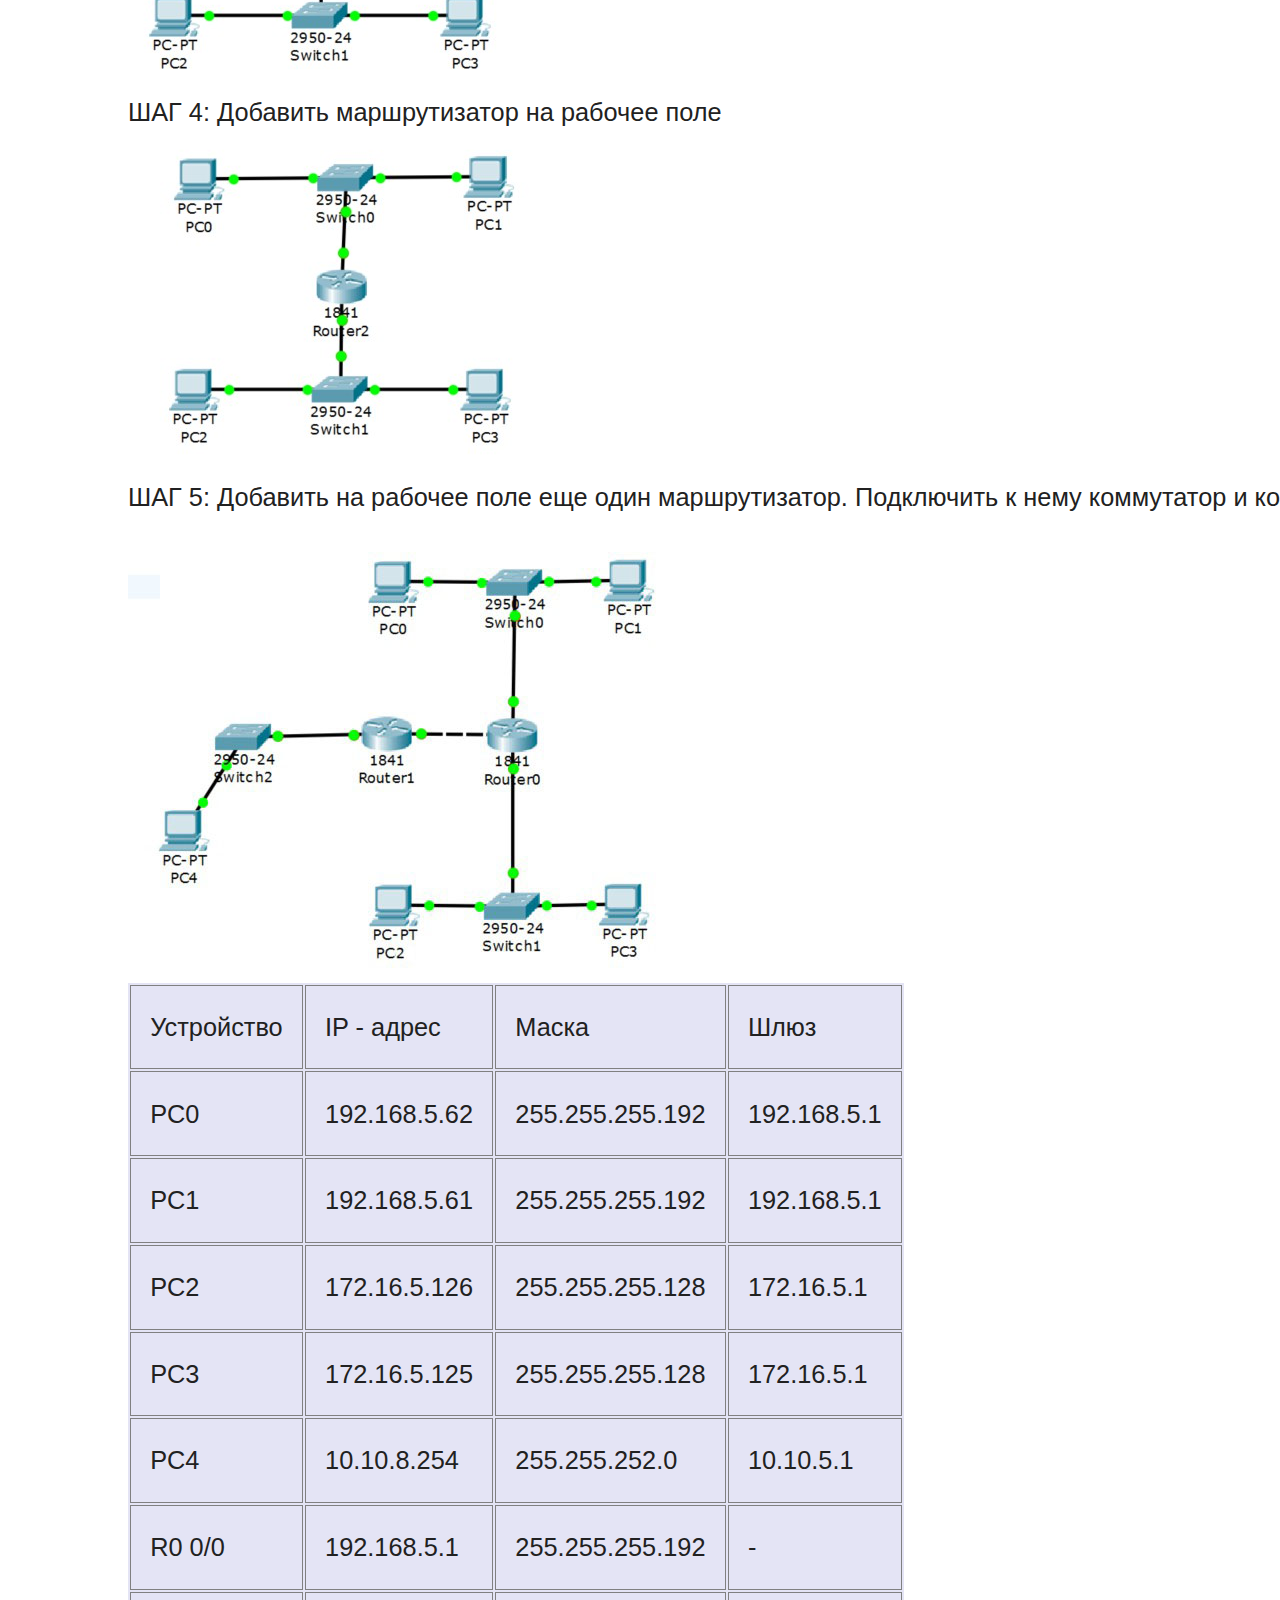
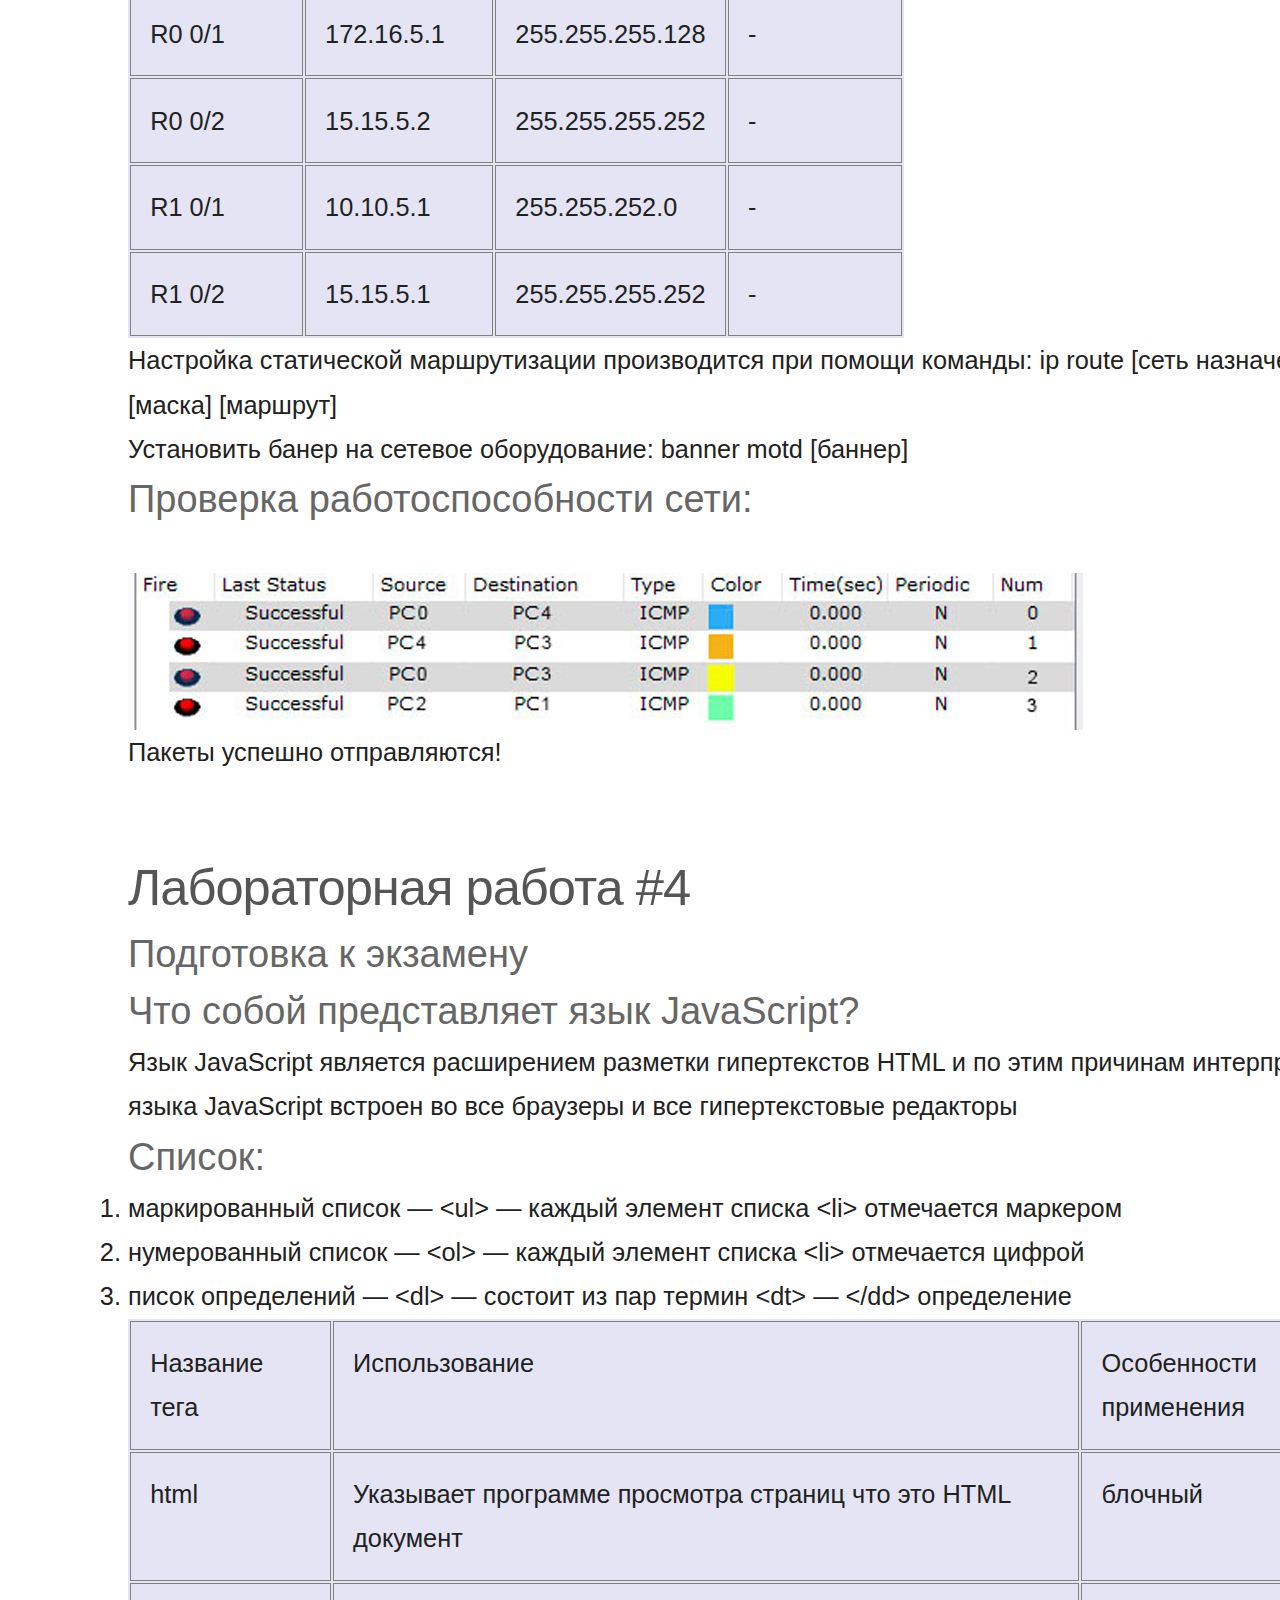
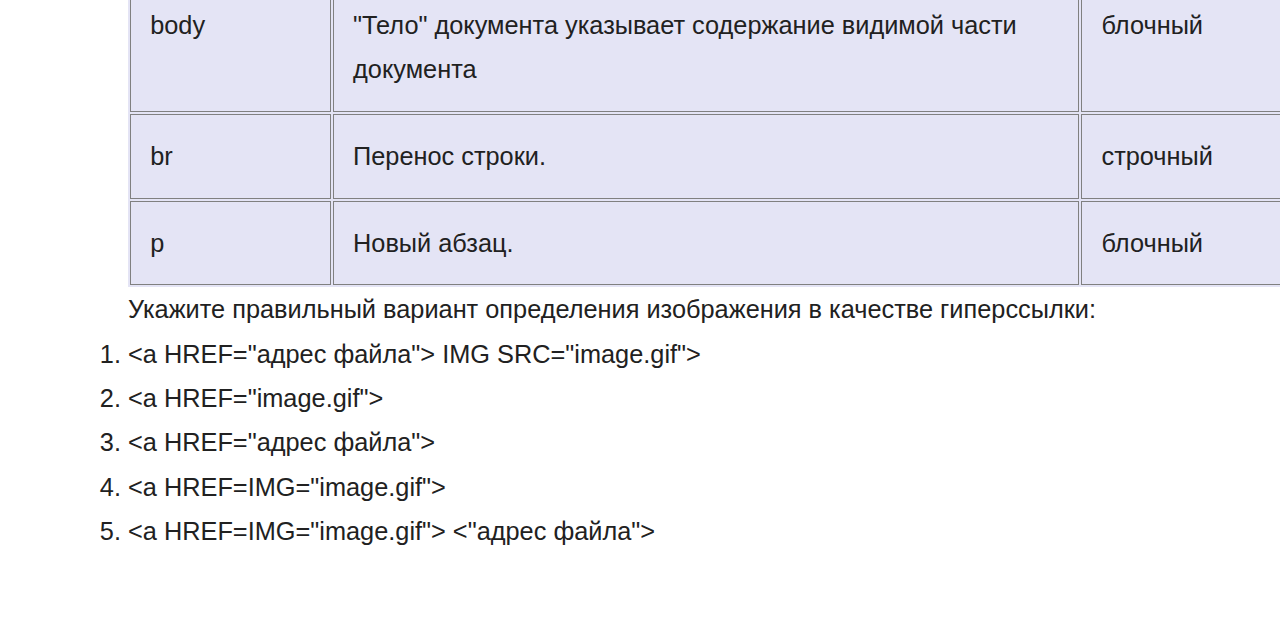
==== commit 23ef1834: "Update index.html" ====
--- a/index.html
+++ b/index.html
@@ -80,18 +80,18 @@
                     <li>
                         <p>Собрать команду для разработки веб-приложения и распределить роли.</p>
                         <p>
-				<a href="project.html">Репозиторий командного проекта.</a></p>
+				<a href="https://github.com/Akema8/akema8.github.io/blob/master/project.html">Ссылка на код проекта.</a></p>
                     </li>
                     <li>
                         <p>Сделать разметку страницы по макету. Прописать стили страницы.</p>
                     </li>
                     <li>
                         <p>Прописать JavaScript-функционал.</p>
-                        <p><a href="https://">Исходный код на JavaScript</a>.</p>
+                        
                     </li>
                     <li>
                         <p>Загрузить действующий проект на GitHub.</p>
-                        <p><a href="https://">Результат: Коллективный проект.</a>.</p>
+                        <p><a href="https://akema8.github.io/project">Результат: Коллективный проект.</a>.</p>
                     </li>
                 </ol>
 
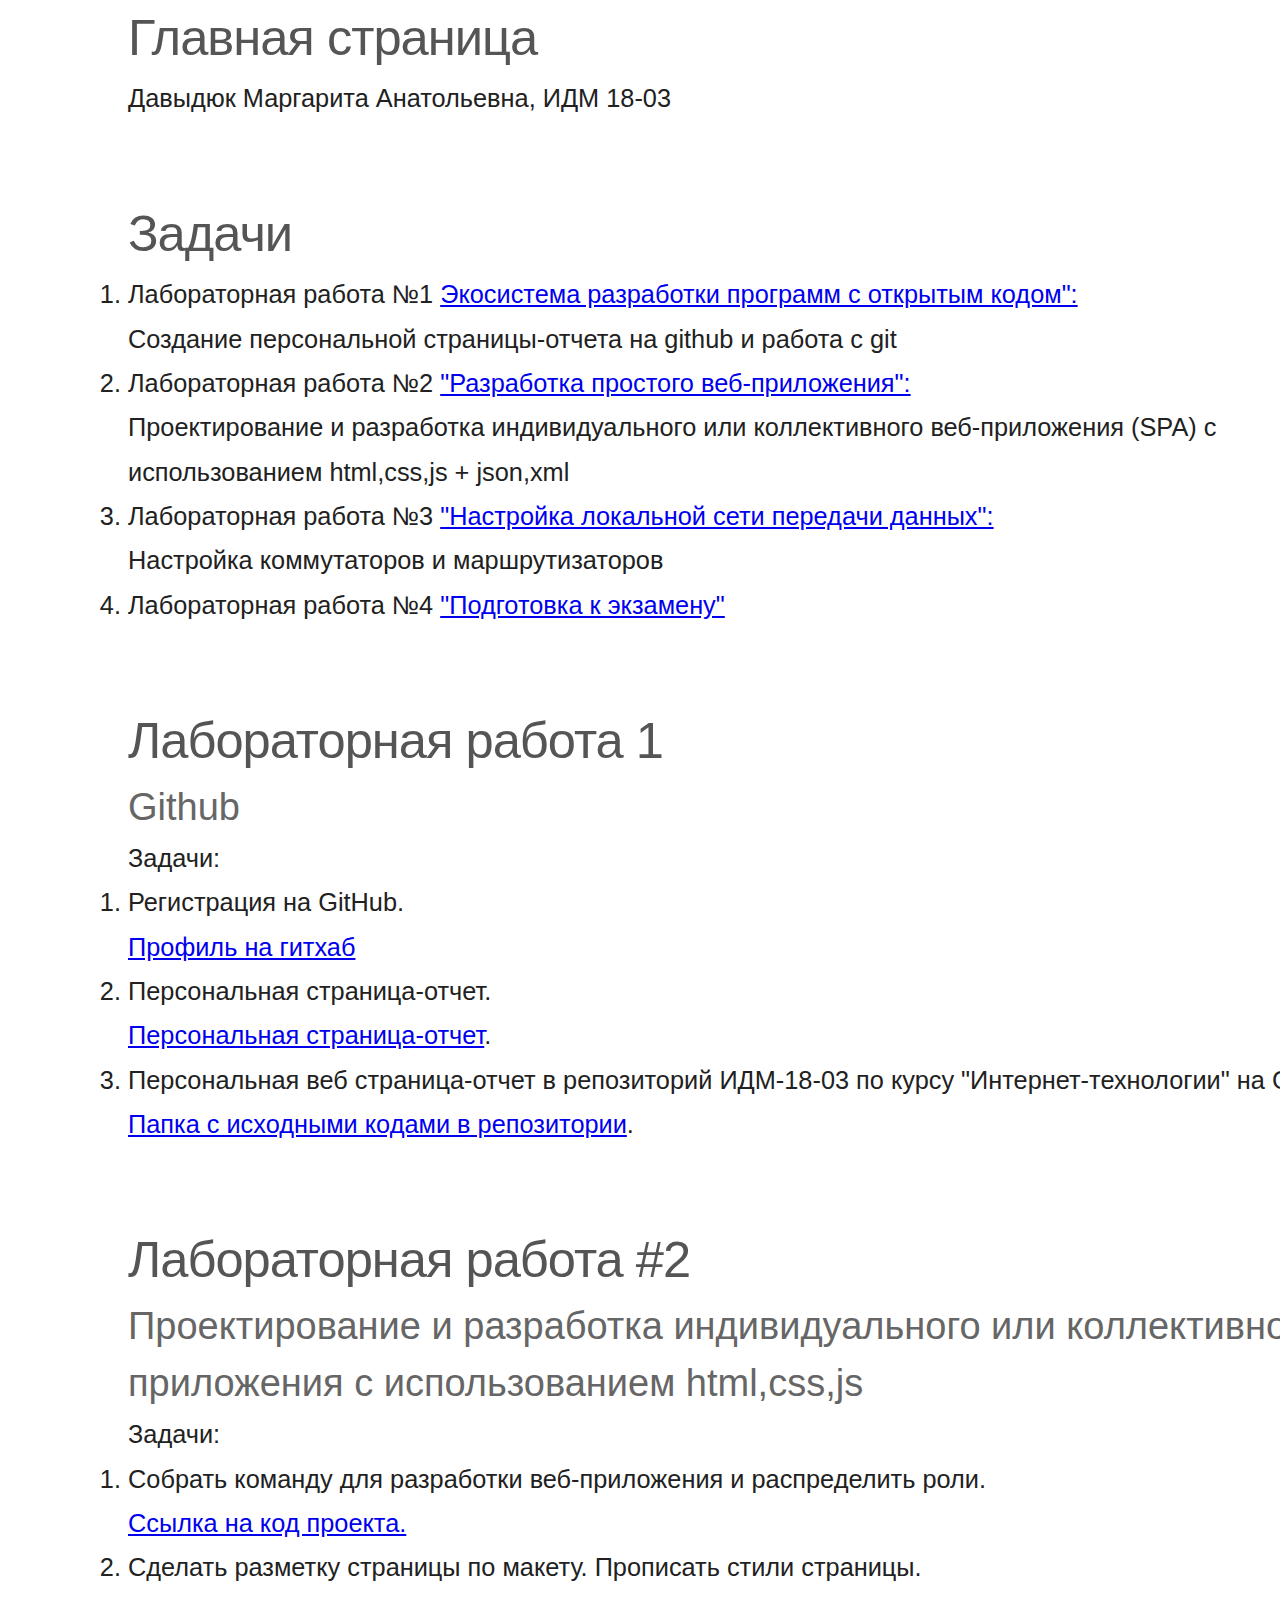
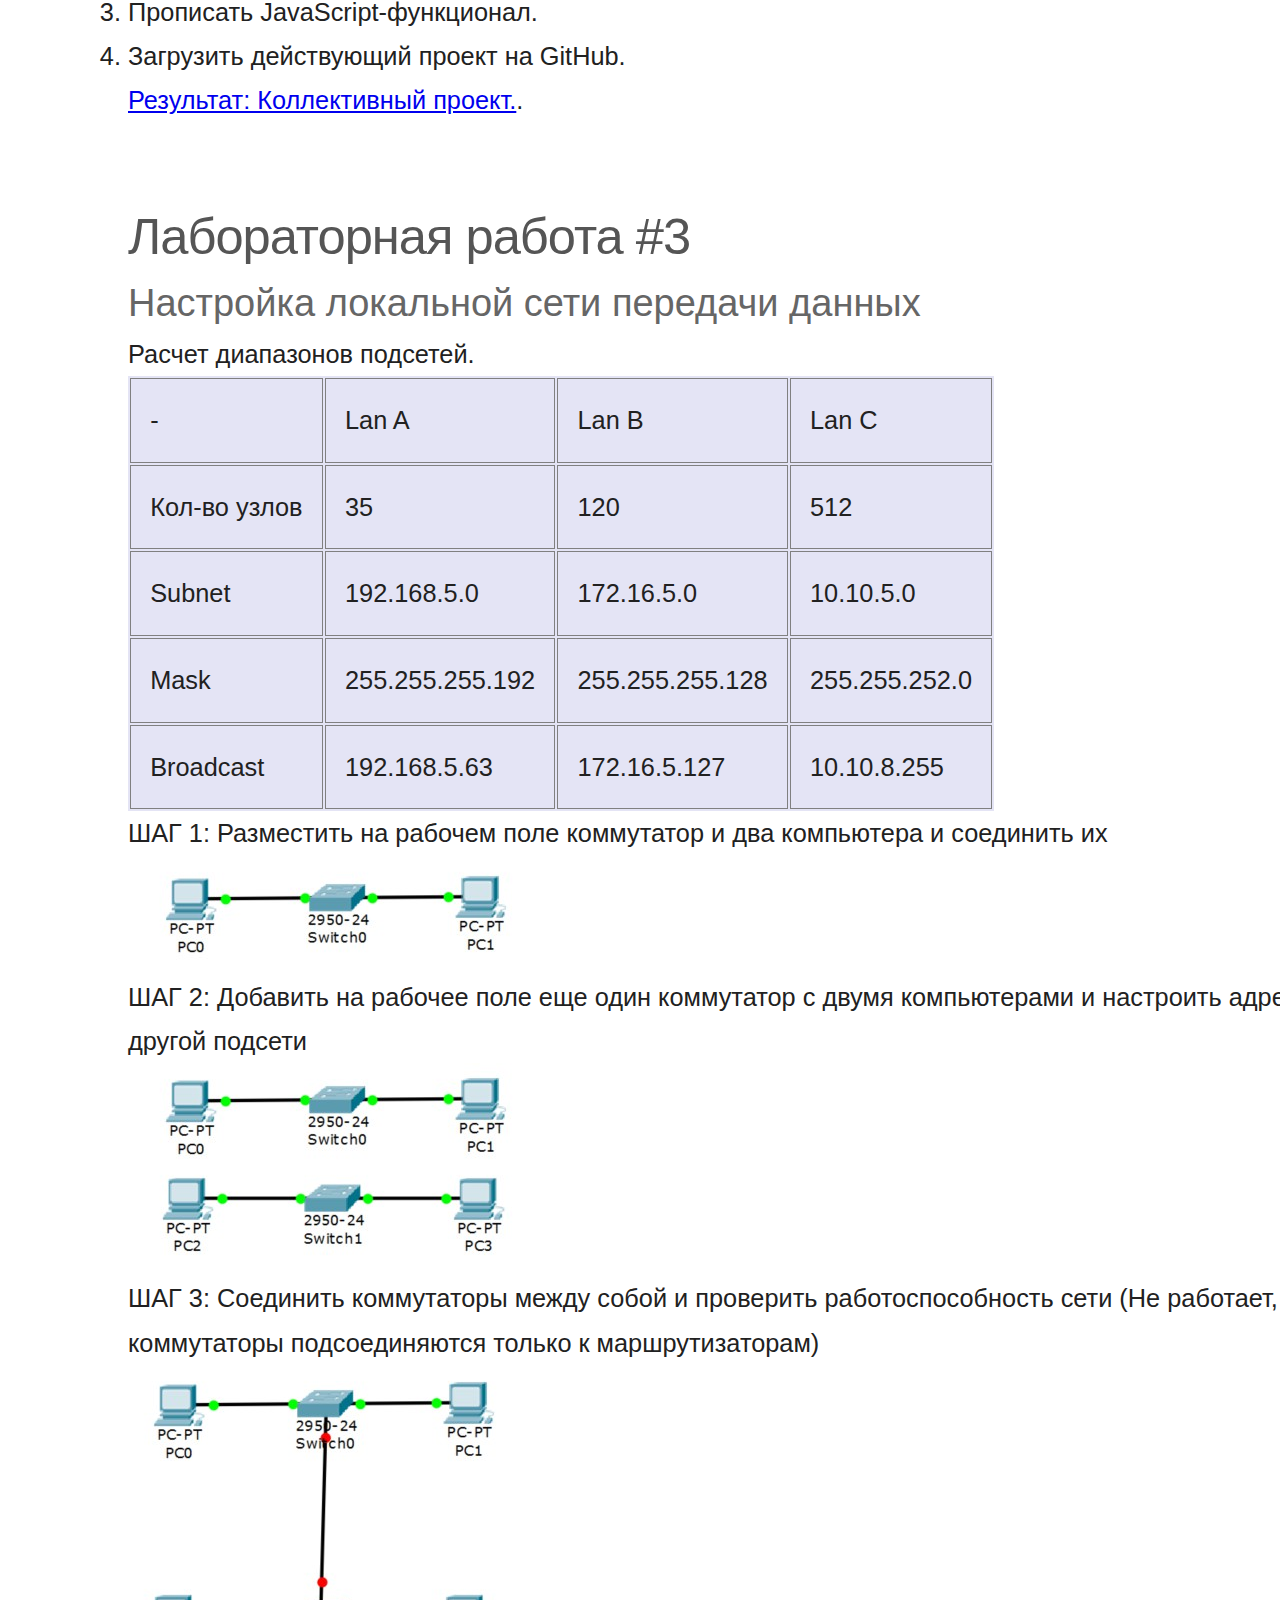
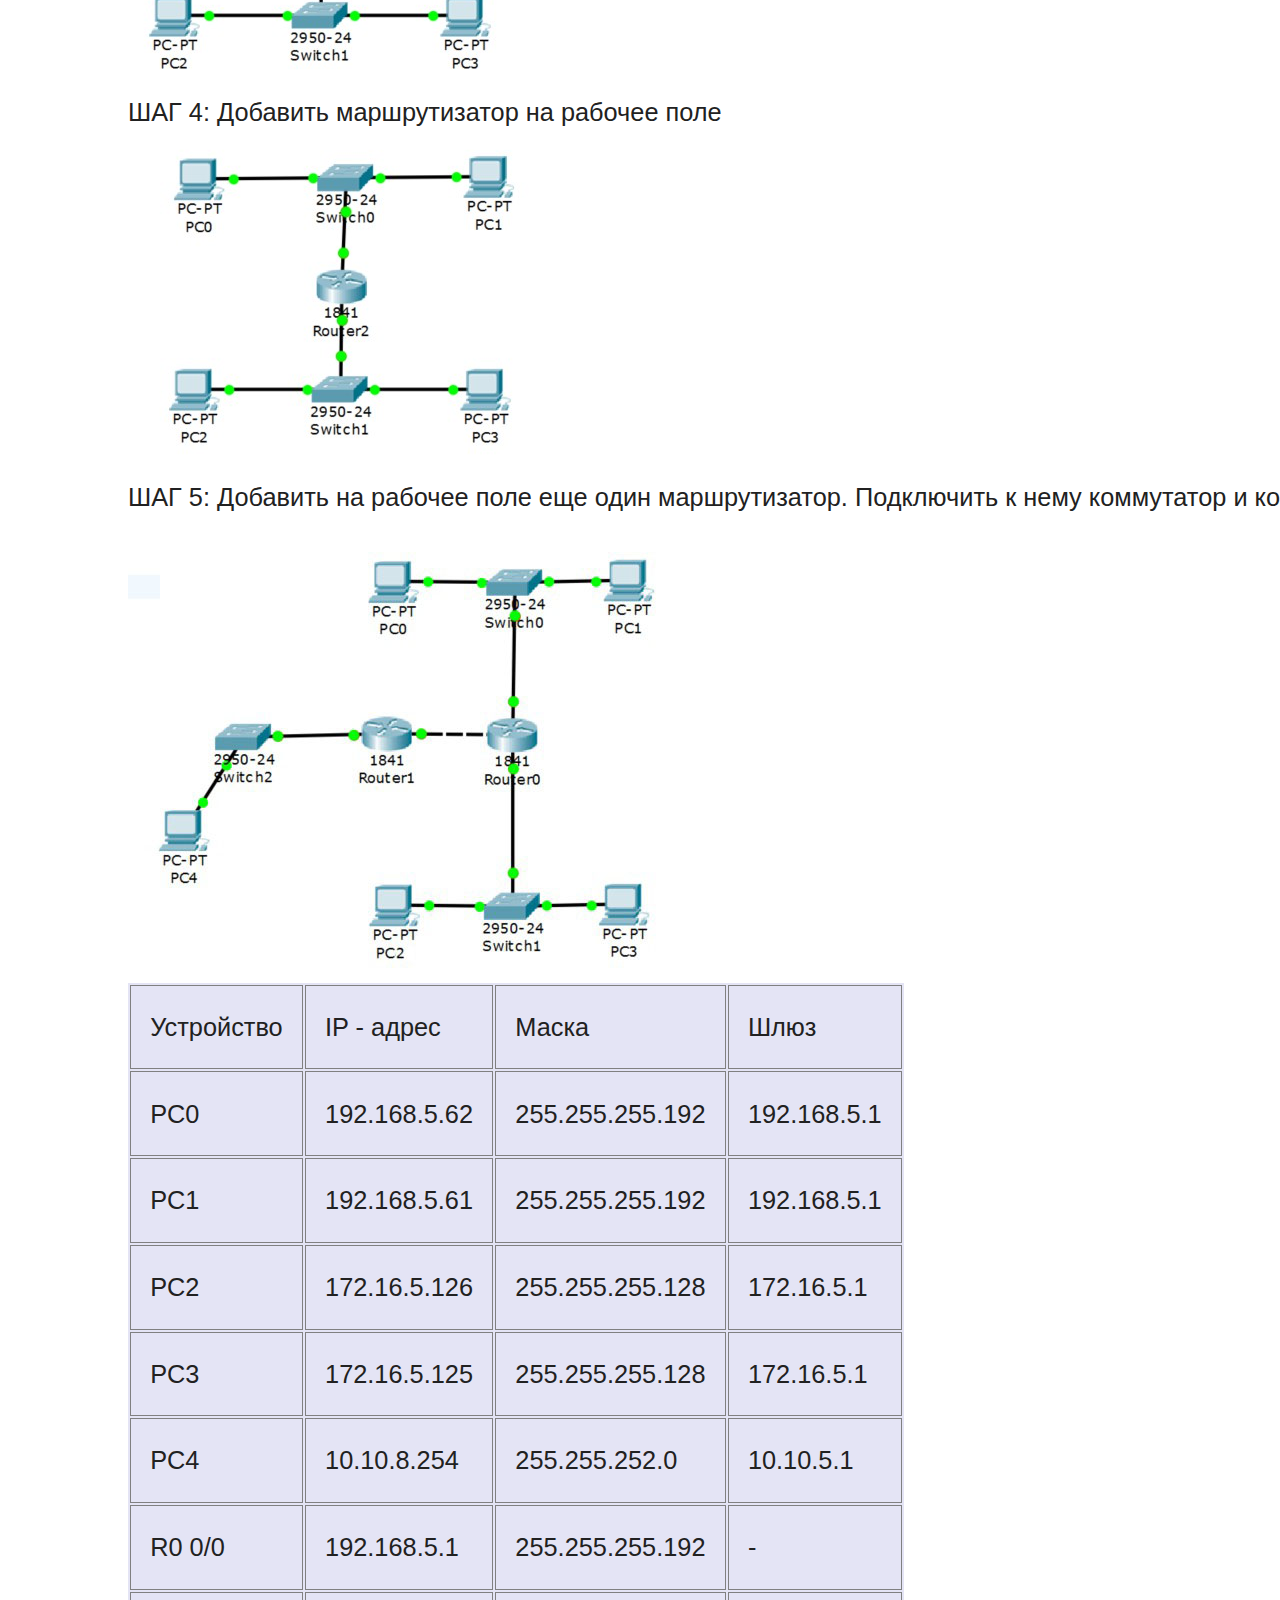
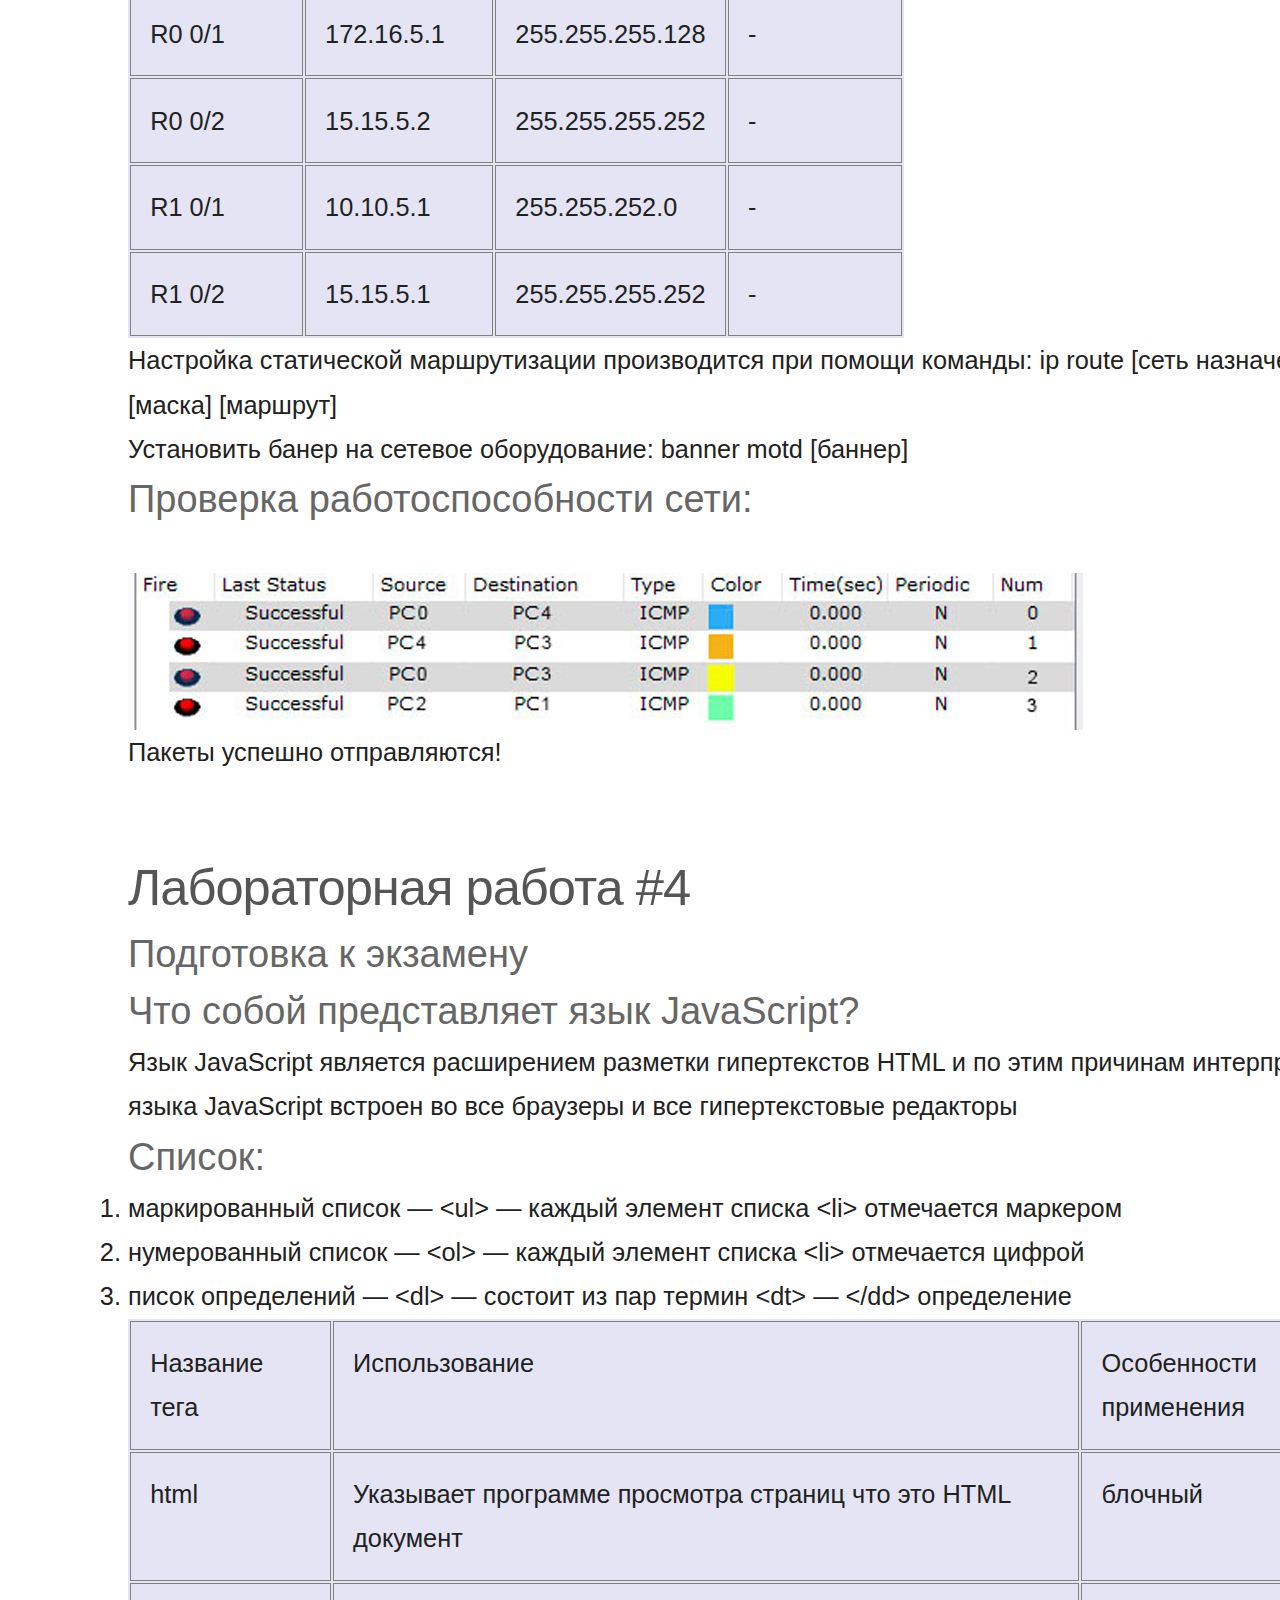
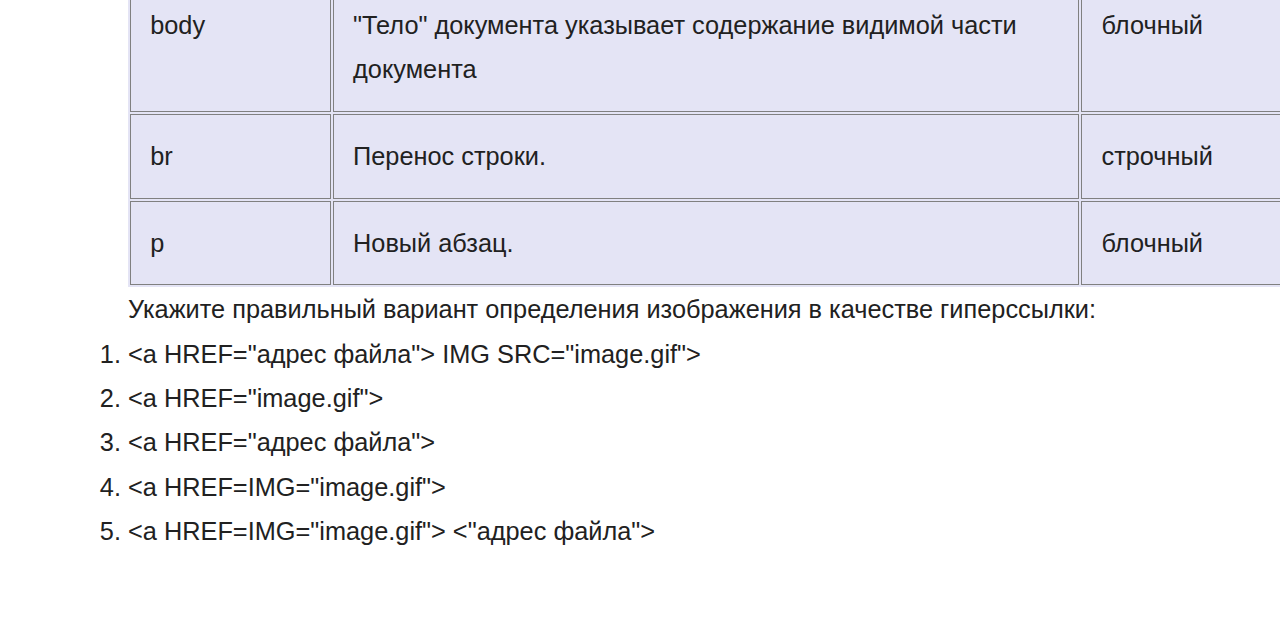
==== commit 133a6f63: "Update index.html" ====
--- a/index.html
+++ b/index.html
@@ -52,7 +52,7 @@
                     <ol>
                         <li>
                             <p>Регистрация на GitHub.</p>
-                            <p><a href="https://github.com/Akema8">профиль на гитхаб</a></p>
+                            <p><a href="https://github.com/Akema8">Профиль на гитхаб</a></p>
                         </li>
                         <li>
                             <p>Персональная страница-отчет.</p>
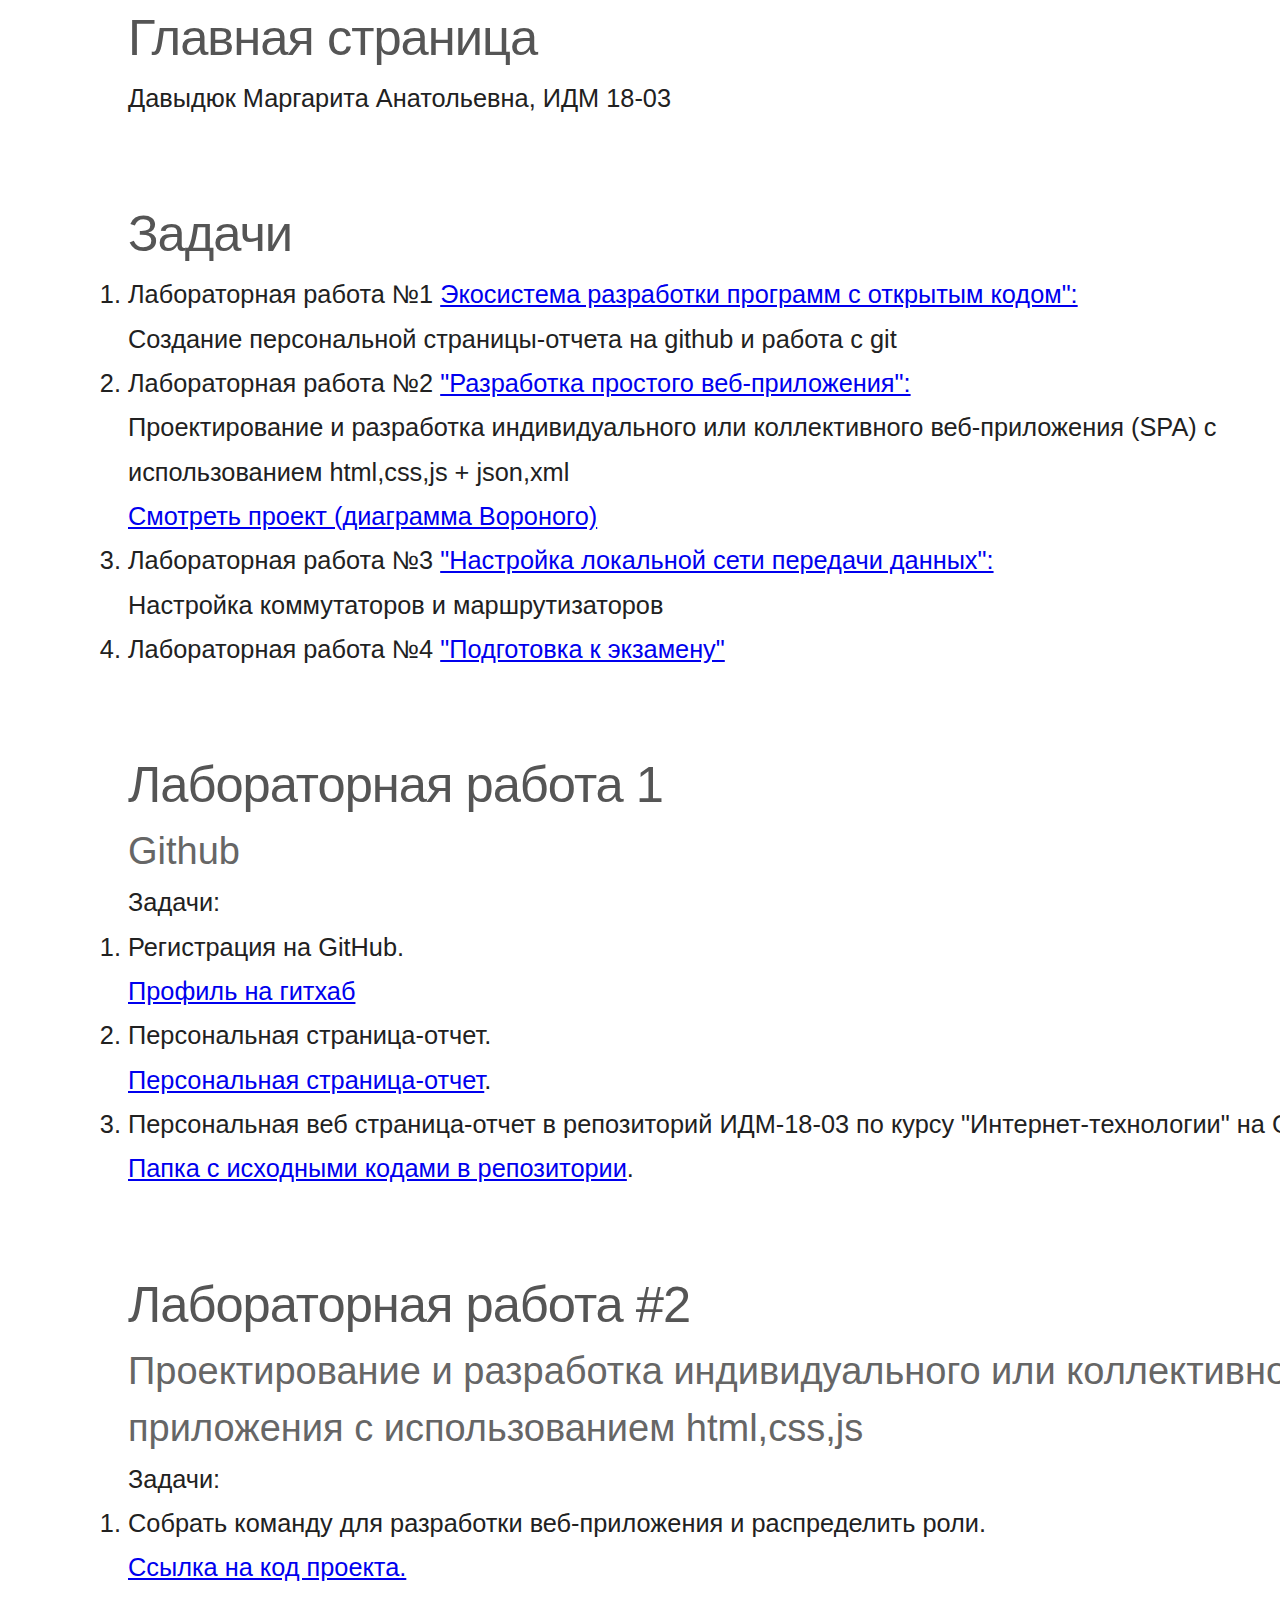
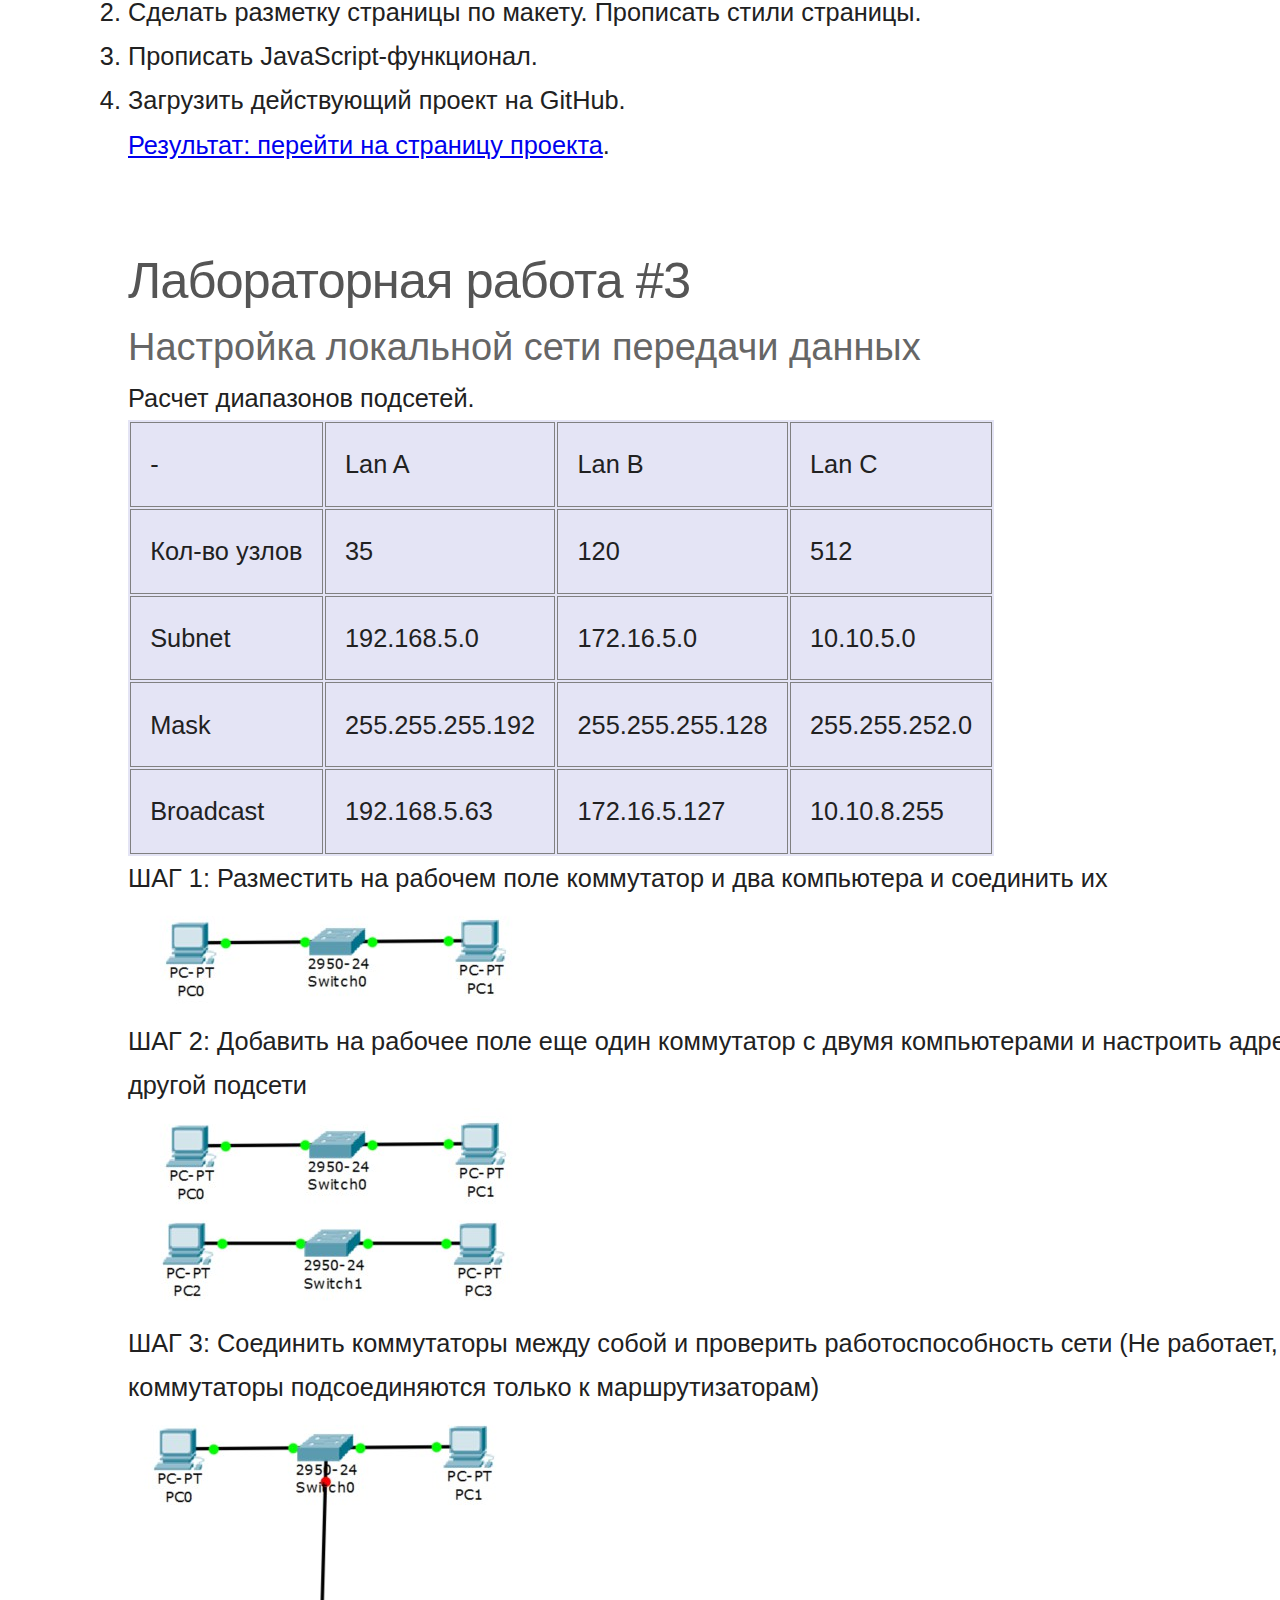
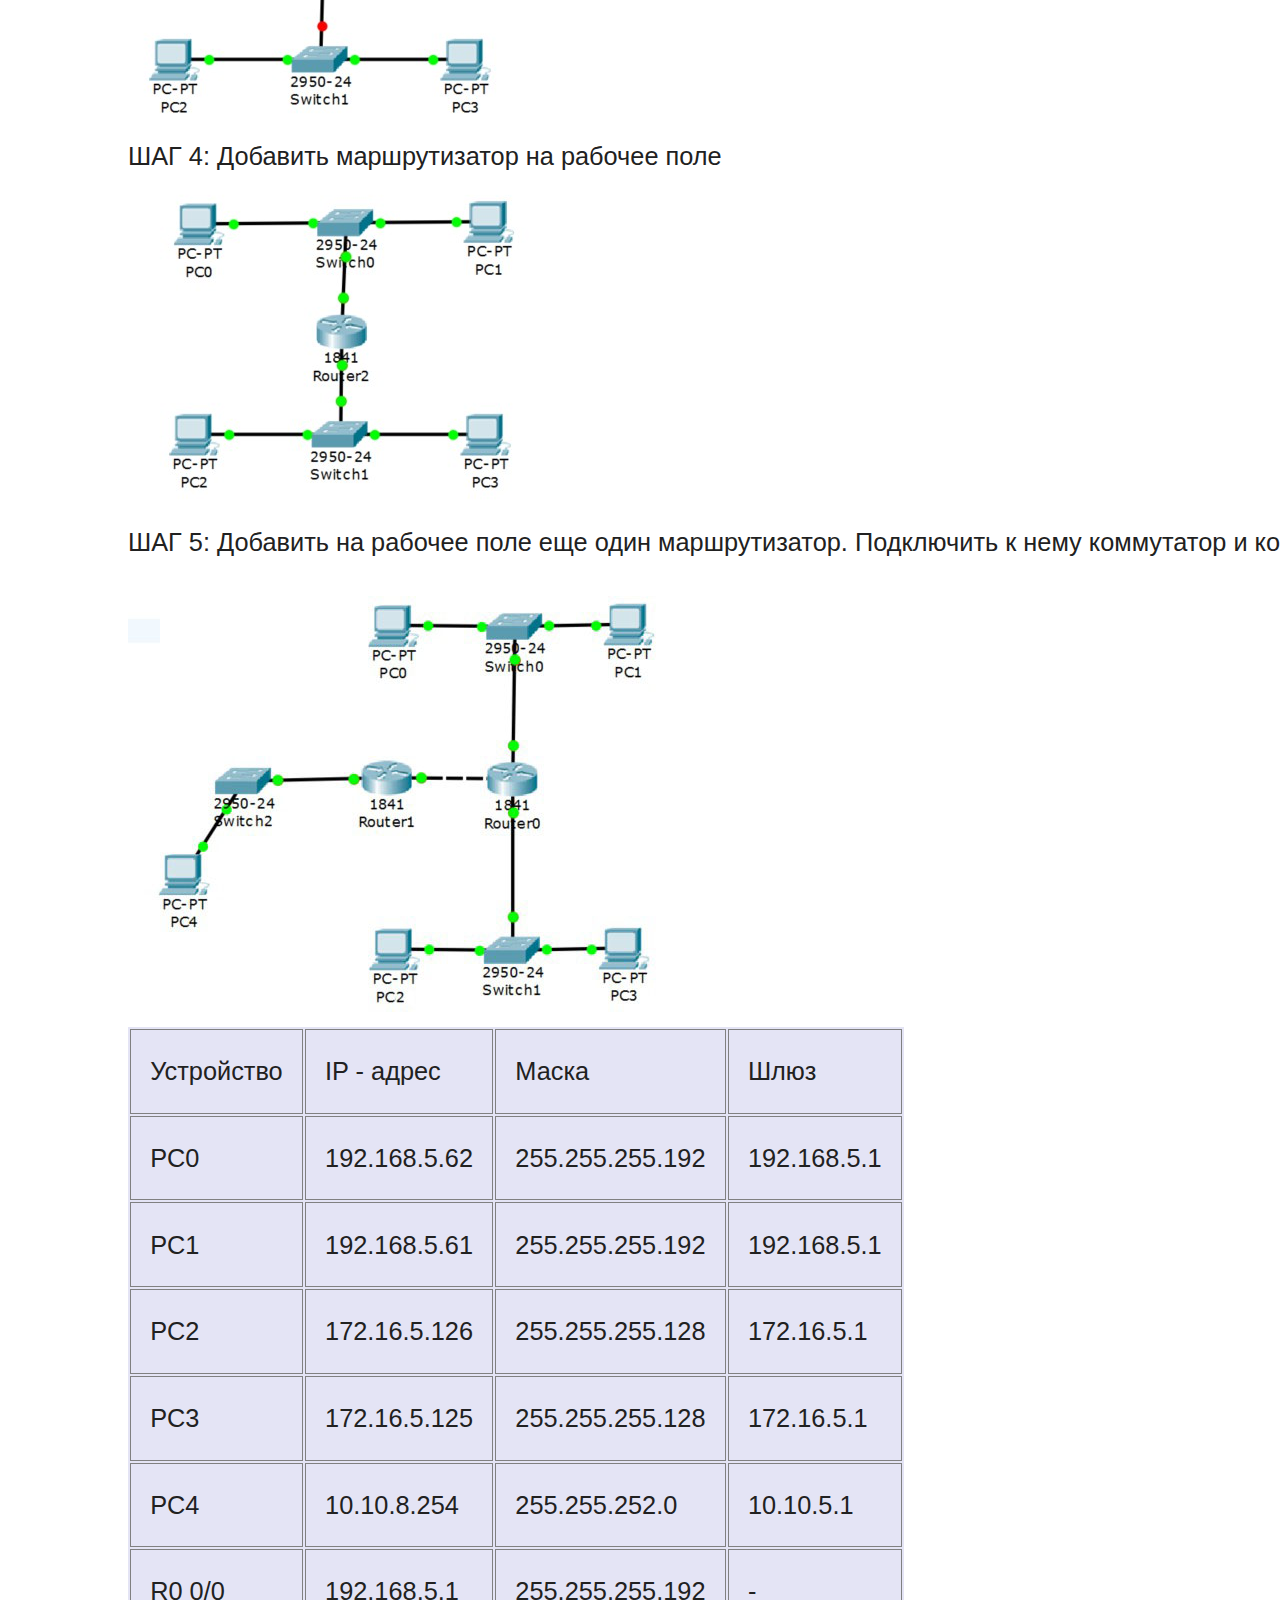
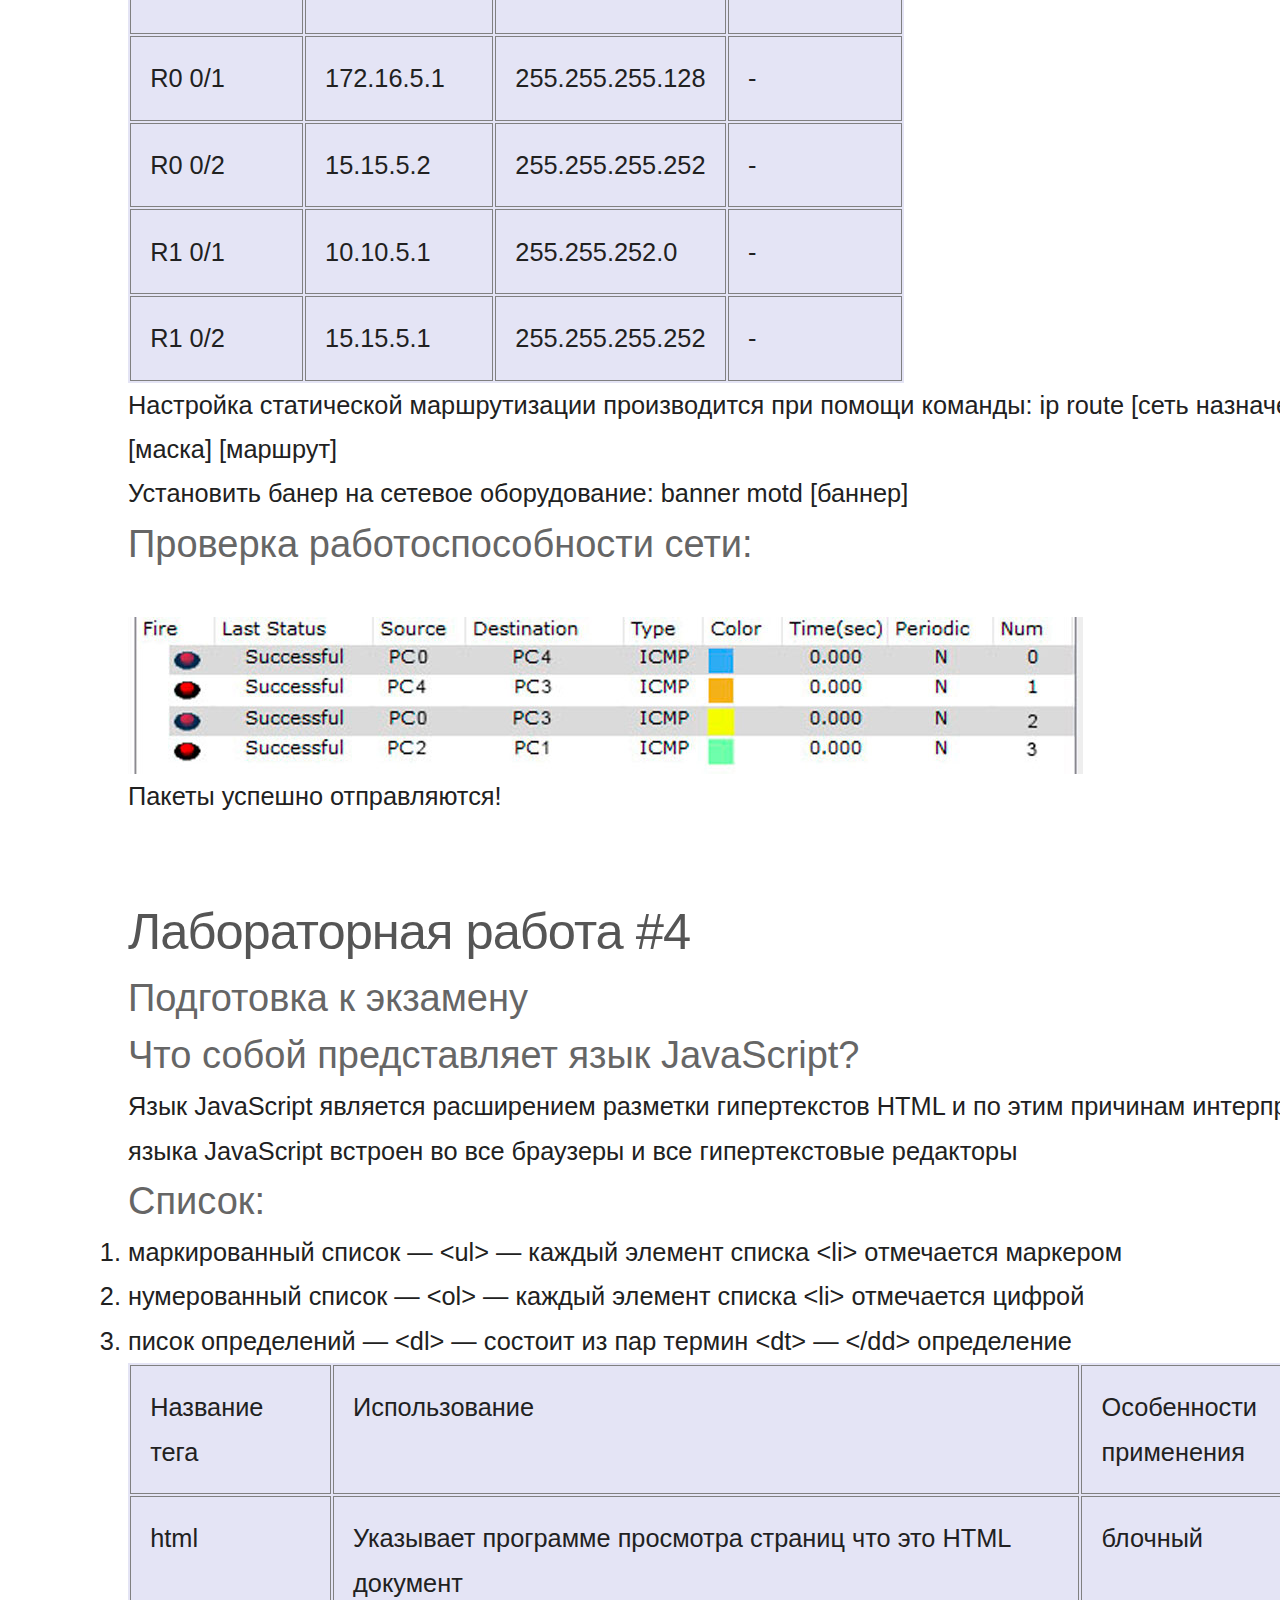
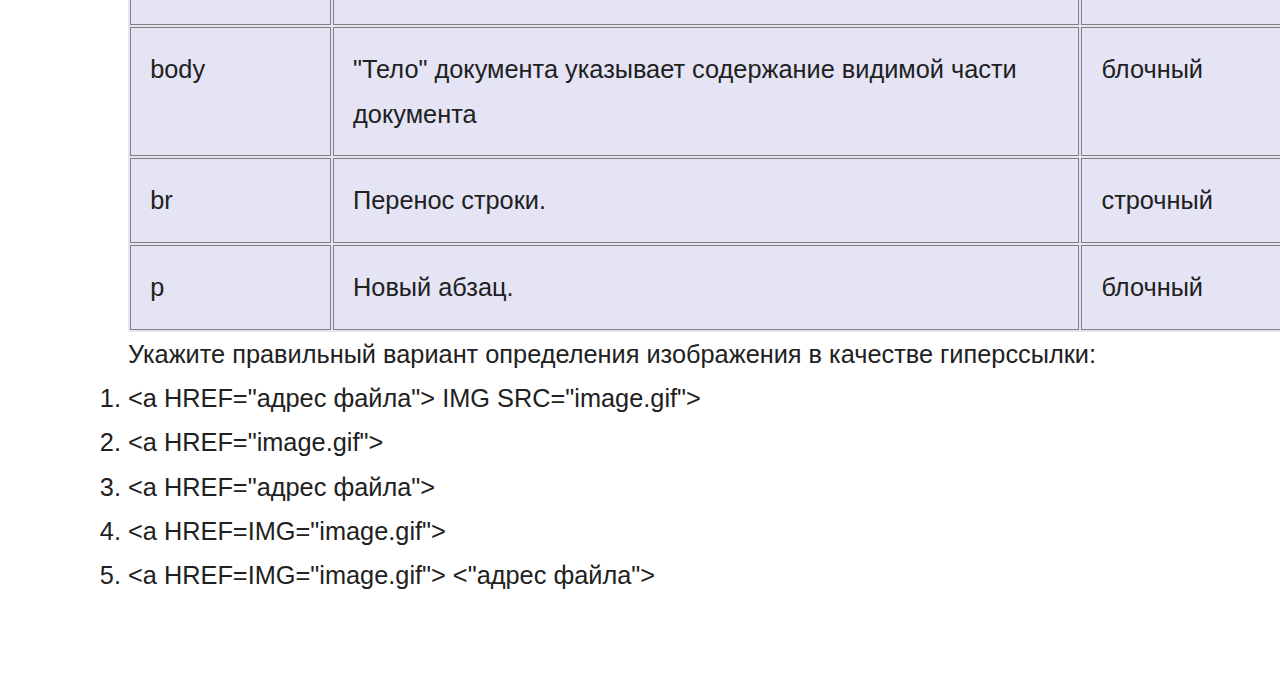
==== commit de850a2e: "Update index.html" ====
--- a/index.html
+++ b/index.html
@@ -27,7 +27,10 @@
                         <li>
                             <p>Лабораторная работа №2 <a href="#lab2" class="scrolly">"Разработка простого веб-приложения":</a></p>
                             <p>Проектирование и разработка индивидуального или коллективного веб-приложения (SPA) с использованием
-                                html,css,js + json,xml</p>
+                                html,css,js + json,xml <br>
+				
+			<a href="https://akema8.github.io/project">Смотреть проект (диаграмма Вороного)</a>
+				</p>
                         </li>
                         <li>
                             <p>Лабораторная работа №3 <a href="#lab3" class="scrolly">"Настройка локальной сети передачи данных":</a></p>
@@ -91,7 +94,7 @@
                     </li>
                     <li>
                         <p>Загрузить действующий проект на GitHub.</p>
-                        <p><a href="https://akema8.github.io/project">Результат: Коллективный проект.</a>.</p>
+                        <p><a href="https://akema8.github.io/project">Результат: перейти на страницу проекта</a>.</p>
                     </li>
                 </ol>
 
